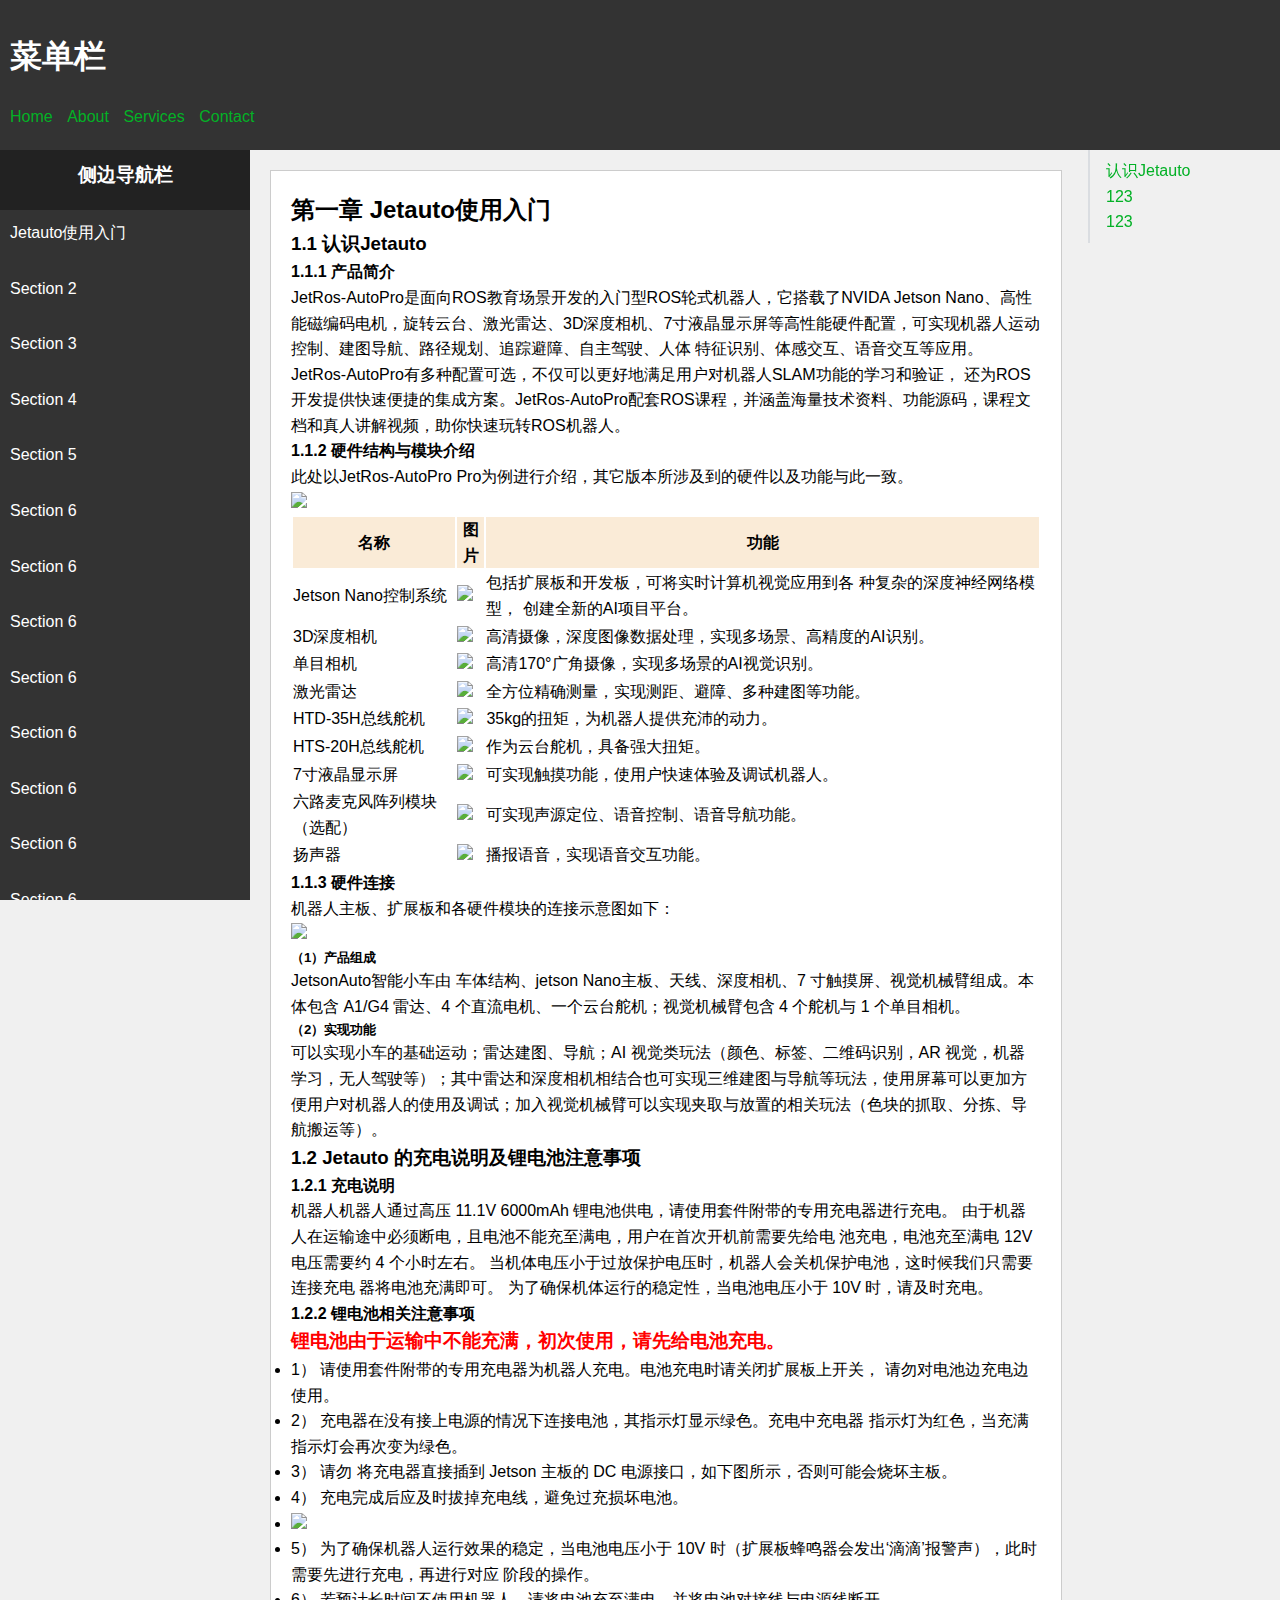
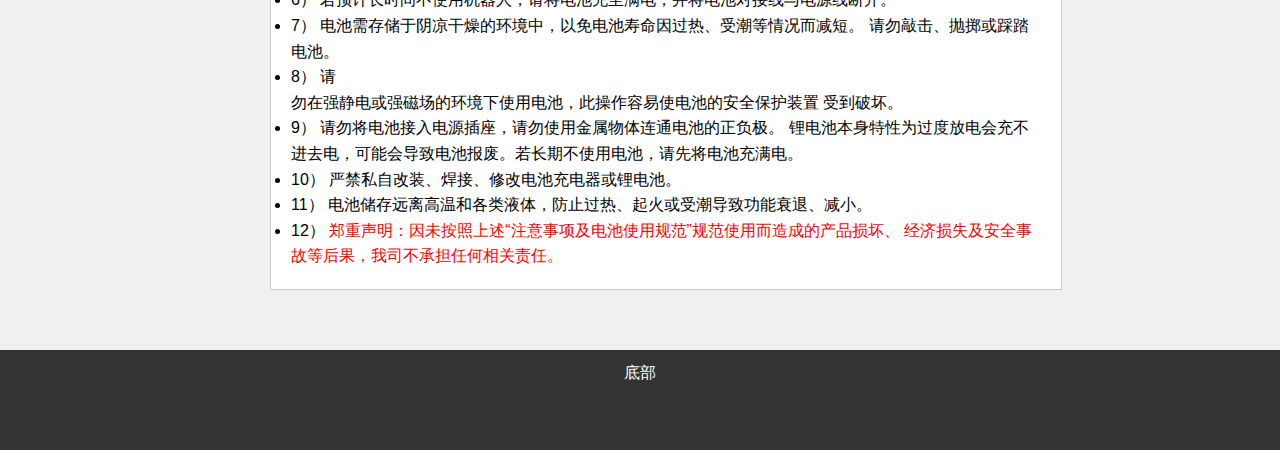
==== index.html @ ef2bed4f "Add files via upload" ====
<!DOCTYPE html>
<html lang="en">

<head>
    <meta charset="UTF-8">
    <meta http-equiv="X-UA-Compatible" content="IE=edge">
    <meta name="viewport" content="width=device-width, initial-scale=1.0">
    <title>Document</title>
    <link rel="stylesheet" href="css/normalize.css">
    <link rel="stylesheet" href="css/style.css">

    <!-- css -->
    <style>

    </style>
</head>

<body>

    <div class="container">
        <!-- 头部 logo、标题标语、导航菜单等 网站导航-->
        <header class="header-scr">
            <nav class="navbar navbar--fixed-top">
                <div class="navbar__items">
                    <h1>菜单栏</h1>
                </div>
                <div class="navbar__items navbar__items--menu">
                    <ul>
                        <li><a href="#">Home</a></li>
                        <li><a href="#">About</a></li>
                        <li><a href="#">Services</a></li>
                        <li><a href="#">Contact</a></li>
                    </ul>
                </div>

            </nav>
        </header>

        <!-- 中部 -->
        <div class="main-wrapper">
            <!-- 网页导航 -->
            <aside>
                <div class="sidebarViewport">
                    <div class="sidebar_njMd">
                        <nav>
                            <div class="sidebar-header">
                                <h3>侧边导航栏</h3>
                            </div>
                            <ul class="sidebar-menu">
                                <li><a href="#Jetauto使用入门">Jetauto使用入门</a></li>
                                <li><a href="section2">Section 2</a></li>
                                <li><a href="#section3">Section 3</a></li>
                                <li><a href="#section4">Section 4</a></li>
                                <li><a href="#section5">Section 5</a></li>
                                <li><a href="#section6">Section 6</a></li>
                                <li><a href="#section6">Section 6</a></li>
                                <li><a href="#section6">Section 6</a></li>
                                <li><a href="#section6">Section 6</a></li>
                                <li><a href="#section6">Section 6</a></li>
                                <li><a href="#section6">Section 6</a></li>
                                <li><a href="#section6">Section 6</a></li>
                                <li><a href="#section6">Section 6</a></li>
                                <li><a href="#section6">Section 6</a></li>
                                <li><a href="#section6">Section 6</a></li>
                            </ul>
                        </nav>
                    </div>

                </div>

            </aside>

            <!-- 主要内容 -->
            <main class="content">
                <div class="main-page-content">

                    <section>
                        <div class="cen-content" 一>
                            <h2 id="Jetauto使用入门">第一章 Jetauto使用入门</h2>
                            <h3 id="认识Jetauto">1.1 认识Jetauto</h3>
                            <span>
                                <h4 id="1.1.1">1.1.1 产品简介</h4>
                                <p>
                                    JetRos-AutoPro是面向ROS教育场景开发的入门型ROS轮式机器人，它搭载了NVIDA Jetson
                                    Nano、高性能磁编码电机，旋转云台、激光雷达、3D深度相机、7寸液晶显示屏等高性能硬件配置，可实现机器人运动控制、建图导航、路径规划、追踪避障、自主驾驶、人体
                                    特征识别、体感交互、语音交互等应用。
                                </p>
                                <p>
                                    JetRos-AutoPro有多种配置可选，不仅可以更好地满足用户对机器人SLAM功能的学习和验证，
                                    还为ROS开发提供快速便捷的集成方案。JetRos-AutoPro配套ROS课程，并涵盖海量技术资料、功能源码，课程文档和真人讲解视频，助你快速玩转ROS机器人。
                                </p>
                            </span>
                            <span>
                                <h4 id="1.1.2">1.1.2 硬件结构与模块介绍</h4>
                                <p>
                                    此处以JetRos-AutoPro Pro为例进行介绍，其它版本所涉及到的硬件以及功能与此一致。
                                </p>
                                <p><img src="img/one/1.jpg"></p>
                                <!-- 斑马表单 -->
                                <table>
                                    <tr style="background-color: antiquewhite;">
                                        <th>名称</th>
                                        <th>图片</th>
                                        <th>功能</th>
                                    </tr>
                                    <tr>
                                        <td>Jetson Nano控制系统</td>
                                        <td><img src="img/one/Jetson Nano控制系统.png"></td>
                                        <td>包括扩展板和开发板，可将实时计算机视觉应用到各 种复杂的深度神经网络模型， 创建全新的AI项目平台。</td>
                                    </tr>
                                    <tr>
                                        <td>3D深度相机</td>
                                        <td><img src="img/one/3D深度相机.png"></td>
                                        <td>高清摄像，深度图像数据处理，实现多场景、高精度的AI识别。</td>
                                    </tr>
                                    <tr>
                                        <td>单目相机</td>
                                        <td><img src="img/one/单目相机.jpg"></td>
                                        <td>高清170°广角摄像，实现多场景的AI视觉识别。</td>
                                    </tr>
                                    <tr>
                                        <td>激光雷达</td>
                                        <td><img src="img/one/激光雷达.jpg"></td>
                                        <td>全方位精确测量，实现测距、避障、多种建图等功能。</td>
                                    </tr>
                                    <tr>
                                        <td>HTD-35H总线舵机</td>
                                        <td><img src="img/one/HTD-35H总线舵机.png"></td>
                                        <td>35kg的扭矩，为机器人提供充沛的动力。</td>
                                    </tr>
                                    <tr>
                                        <td>HTS-20H总线舵机</td>
                                        <td><img src="img/one/HTS-20H总线舵机.png"></td>
                                        <td>作为云台舵机，具备强大扭矩。</td>
                                    </tr>
                                    <tr>
                                        <td>7寸液晶显示屏</td>
                                        <td><img src="img/one/7寸液晶显示屏.jpg"></td>
                                        <td>可实现触摸功能，使用户快速体验及调试机器人。</td>
                                    </tr>
                                    <tr>
                                        <td>六路麦克风阵列模块（选配）</td>
                                        <td><img src="img/one/六路麦克风阵列模块（选配）.png"></td>
                                        <td>可实现声源定位、语音控制、语音导航功能。</td>
                                    </tr>
                                    <tr>
                                        <td>扬声器</td>
                                        <td><img src="img/one/扬声器.png"></td>
                                        <td>播报语音，实现语音交互功能。</td>
                                    </tr>
                                </table>
                            </span>
                            <span>
                                <h4 id="1.1.3">1.1.3 硬件连接</h4>
                                <p>机器人主板、扩展板和各硬件模块的连接示意图如下：</p>
                                <p>
                                    <img src="img/one/2.jpg">
                                </p>
                                <h5 id="1.1.3.1">（1）产品组成</h5>
                                <p>JetsonAuto智能小车由 车体结构、jetson Nano主板、天线、深度相机、7 寸触摸屏、视觉机械臂组成。本体包含 A1/G4 雷达、4
                                    个直流电机、一个云台舵机；视觉机械臂包含 4
                                    个舵机与 1 个单目相机。</p>
                                <h5 id="1.1.3.2">（2）实现功能</h5>
                                <p>可以实现小车的基础运动；雷达建图、导航；AI 视觉类玩法（颜色、标签、二维码识别，AR
                                    视觉，机器学习，无人驾驶等）；其中雷达和深度相机相结合也可实现三维建图与导航等玩法，使用屏幕可以更加方便用户对机器人的使用及调试；加入视觉机械臂可以实现夹取与放置的相关玩法（色块的抓取、分拣、导航搬运等）。
                                </p>
                            </span>
                            <h3 id="1.2">1.2 Jetauto 的充电说明及锂电池注意事项</h3>
                            <span>
                                <h4 id="1.2.1">1.2.1 充电说明</h4>
                                <p>
                                    机器人机器人通过高压 11.1V 6000mAh 锂电池供电，请使用套件附带的专用充电器进行充电。
                                    由于机器人在运输途中必须断电，且电池不能充至满电，用户在首次开机前需要先给电 池充电，电池充至满电 12V 电压需要约 4 个小时左右。
                                    当机体电压小于过放保护电压时，机器人会关机保护电池，这时候我们只需要连接充电 器将电池充满即可。
                                    为了确保机体运行的稳定性，当电池电压小于 10V 时，请及时充电。
                                </p>
                                <h4 id="1.2.2">1.2.2 锂电池相关注意事项</h4>
                                <p style="font-size: 1.2rem; color: red; font-weight: bold;">
                                    锂电池由于运输中不能充满，初次使用，请先给电池充电。
                                </p>
                                <p>
                                <ul>
                                    <li>
                                        <p>
                                            1） 请使用套件附带的专用充电器为机器人充电。电池充电时请关闭扩展板上开关， 请勿对电池边充电边使用。
                                        </p>
                                    </li>

                                    </p>
                                    <li>
                                        <p>
                                            2） 充电器在没有接上电源的情况下连接电池，其指示灯显示绿色。充电中充电器 指示灯为红色，当充满指示灯会再次变为绿色。
                                        </p>
                                    </li>

                                    <li>
                                        <p>
                                            3） 请勿
                                            将充电器直接插到 Jetson 主板的 DC 电源接口，如下图所示，否则可能会烧坏主板。
                                        </p>
                                    </li>
                                    </p>
                                    <li>
                                        <p>
                                            4） 充电完成后应及时拔掉充电线，避免过充损坏电池。
                                        </p>
                                    </li>

                                    <li>
                                        <p>
                                            <img src="img/one/3.jpg">
                                        </p>
                                    </li>
                                    <li>
                                        <p>
                                            5） 为了确保机器人运行效果的稳定，当电池电压小于 10V 时（扩展板蜂鸣器会发出‘滴滴’报警声），此时需要先进行充电，再进行对应
                                            阶段的操作。
                                        </p>
                                    </li>
                                    <li>
                                        <p>
                                            6） 若预计长时间不使用机器人，请将电池充至满电，并将电池对接线与电源线断开。
                                        </p>
                                    </li>
                                    <li>
                                        <p>
                                            7） 电池需存储于阴凉干燥的环境中，以免电池寿命因过热、受潮等情况而减短。 请勿敲击、抛掷或踩踏电池。
                                    </li>
                                    </p>
                                    <li>
                                        <p>
                                            8） 请
                                        </p>勿在强静电或强磁场的环境下使用电池，此操作容易使电池的安全保护装置 受到破坏。
                                    </li>

                                    <li>
                                        <p>
                                            9） 请勿将电池接入电源插座，请勿使用金属物体连通电池的正负极。
                                            锂电池本身特性为过度放电会充不进去电，可能会导致电池报废。若长期不使用电池，请先将电池充满电。
                                        </p>
                                    </li>
                                    <li>
                                        <p>
                                            10） 严禁私自改装、焊接、修改电池充电器或锂电池。
                                        </p>
                                    </li>
                                    <li>
                                        <p>
                                            11） 电池储存远离高温和各类液体，防止过热、起火或受潮导致功能衰退、减小。
                                        </p>
                                    </li>
                                    <li>
                                        <p>
                                            12） <span style="color: red;">郑重声明：因未按照上述“注意事项及电池使用规范”规范使用而造成的产品损坏、
                                                经济损失及安全事故等后果，我司不承担任何相关责任。</span>
                                        </p>
                                    </li>
                                </ul>
                                </p>
                            </span>
                            <span class="blank"></span>

                        </div>

                    </section>
                </div>


                <div class="sidebar-right">
                    <div class="tableOfContents_bqdL thin-scrollbar theme-doc-toc-desktop">
                        <ul>
                            <li><a href="#认识Jetauto">认识Jetauto</a></li>
                            <li><a href="#">123</a></li>
                            <li><a href="#">123</a></li>

                        </ul>
                    </div>
                </div>
            </main>
        </div>


        <!-- 页面底部区域 包含版权信息、联系方式、快速链接等 -->
        <footer>
            底部
        </footer>
    </div>

    <!-- js -->
    <script src="js/scroll.js"></script>
</body>

</html>
---- css/style.css ----
/* 通过使用这些自定义属性，
可以确保网站或应用程序中的颜色一致性，
并且在需要时可以方便地进行调整和修改，
提高了代码的可维护性和灵活性 */
:root {
    /* 1、颜色相关属性 */
    /*通常是网站或应用程序的主要颜色，用于强调重要元素或品牌标识 */
    --color-primary: #3578e5;
    /* 次要颜色，通常用于背景、边框或其他次要元素，与主要颜色形成对比*/
    --color-secondary: #ebedf0;
    /* 表示成功状态的颜色，用于显示操作成功或积极的反馈信息 */
    --color-success: #00a400;
    /* 信息性的颜色，用于显示一般信息或提示 */
    --color-info: #54c7ec;
    /* 警告状态的颜色，用于显示警告或需要注意的信息 */
    --color-warning: #ffba00;
    /* 危险状态的颜色，用于显示错误、危险或失败的状态 */
    --color-danger: #fa383e;

    /* 自定义属性提供了一种灵活和可维护的方式
    来管理网页或应用程序的排版风格和文本样式，
    使得可以在整个项目中轻松地应用和调整字体
    、颜色和文本属性 */
    /* 2、字体相关属性 */
    /* 主要字体：网页正文和标题的默认字体 */
    --main-font-family: Arial, sans-serif;
    /* 字体大小：设置网页上不同元素的字体大小 */
    --base-font-size: 16px;

    /* 用于管理网页或应用程序中的排版（Typography） */
    /* 基本文本颜色的变量，
    通常用于定义文档主体中的文本颜色 */
    --font-color-base: var(--color-content);
    /* 反色文本颜色的变量，
    用于在反色背景或特定场景下的文本颜色 */
    --font-color-base-inverse: var(--color-content-inverse);
    /* 次要文本颜色的变量，
    用于辅助信息或次要内容的文本颜色 */
    --font-color-secondary: var(--color-content-secondary);
    /* 设置为一个字体族的列表 
    基本文本字体的变量，
    浏览器将根据可用字体依次选择最合适的字体进行渲染*/
    --font-family-base: system-ui, -apple-system, Segoe UI, Roboto, Ubuntu, Cantarell, Noto Sans, sans-serif, BlinkMacSystemFont,
        'Segoe UI', Helvetica, Arial, sans-serif, 'Apple Color Emoji',
        'Segoe UI Emoji', 'Segoe UI Symbol';
    /* 设置为一个等宽字体族的列表
    等宽文本字体的变量，
    通常用于显示代码或其他需要保持对齐的文本 */
    --font-family-monospace: SFMono-Regular, Menlo, Monaco, Consolas,
        'Liberation Mono', 'Courier New', monospace;
    /* 设置为 100%。
    这是基本字体大小的变量，
    表示正常文本的标准大小 */
    --font-size-base: 100%;
    /* 定义了不同字重的变量，
    用于定义文本的粗细程度 */
    --font-weight-light: 300;
    --font-weight-normal: 400;
    --font-weight-semibold: 500;
    --font-weight-bold: 700;
    /* 这是基本字重的变量，
    通常作为文本的默认字重使用 */
    --font-weight-base: var(--font-weight-normal);
    /* 设置为 1.65。
    这是基本行高的变量，
    用于定义文本行之间的间距，
    影响文本的行高度 */
    --line-height-base: 1.65;



    /* 3、间距和尺寸属性 
    边距和填充：用于控制元素之间的间距和内部填充
    宽度和高度：用于定义各种元素的宽度和高度
    */
    /* 一个基本的间距单位，用于在整个网页或应用程序中保持一致的间距大小 */
    --spacing-unit: 8px;
    /* 表示小尺寸的填充，直接使用了 --spacing-unit 的值 */
    --padding-small: var(--spacing-unit);
    /* 表示中等尺寸的填充，是 --spacing-unit 值的两倍大小 */
    --padding-medium: calc(2 * var(--spacing-unit));
    /* 表示大尺寸的填充，是 --spacing-unit 值的三倍大小 */
    --padding-large: calc(3 * var(--spacing-unit));
    /* 这是一个元素的宽度，通常用于确保该元素铺满其父容器的宽度 */
    --element-width: 100%;
    /* 这是侧边栏的宽度，用于定义侧边栏的固定宽度值 */
    --sidebar-width: 250px;

    /* 4、背景和边框属性 
    背景色和背景图像：设置网页或特定区域的背景
    边框样式和颜色：用于装饰和区分不同的页面元素
    */
    --background-color: #f0f0f0;
    --content-background-color: #ffffff;
    --border-color: #ccc;
    --border-width: 1px;
    --border-radius: 4px;

    /* 5、响应式设计属性 
    媒体查询断点：定义响应式设计的断点，
    根据不同的屏幕尺寸调整网页布局和元素样式
    */
    /* 用于响应式设计的媒体查询断点，
    表示当屏幕宽度达到或超过 768 像素时，
    特定的 CSS 样式将被应用或改变 */
    --tablet-breakpoint: 768px;
    /* 用于响应式设计的媒体查询断点，
    表示当屏幕宽度达到或超过 1024 像素时，
    特定的 CSS 样式将被应用或改变 */
    --desktop-breakpoint: 1024px;
    /* eg；
@media (min-width: var(--tablet-breakpoint)) {
    .sidebar {
        display: block;
    }
}

@media (min-width: var(--desktop-breakpoint)) {
    .sidebar {
        width: 250px;
    }
} */


    /* 6、动画和过渡属性 
    过渡持续时间和延迟：
    定义元素过渡效果的持续时间和开始前的延迟时间
    动画效果：设置网页中动态元素的动画效果和速度
    */
    /* 用于 CSS 过渡效果的持续时间，
    表示元素从一个状态到另一个状态的动画时间 */
    --transition-duration: 0.3s;
    /* 用于 CSS 过渡效果的延迟时间，
    表示动画开始前的等待时间 */
    --transition-delay: 0s;
    /* 用于 CSS 动画效果的速度，
    表示动画完成一次循环所需的时间 */
    --animation-speed: 1s;
}

:root {
    --overflow-y: auto;
}

/* 重置一些默认样式以实现更清晰的布局 */
* {
    box-sizing: border-box;
    margin: 0;
    padding: 0;
}


body,
html {
    font-family: var(--main-font-family);
    line-height: 1.6;
    margin: 0;
    padding: 0;
    background-color: #f0f0f0;
}

a {
    color: #03b126;
    text-decoration: none;
}

.container {
    display: flex;
    flex-direction: column;
    min-height: 100vh;
}

.header-scr {
    position: fixed;
    top: 0;
    width: 100%;
    height: 150px;
    background-color: #333;
    color: #fff;
    padding: 10px;
    z-index: 1000;
}

header nav ul {
    list-style-type: none;
    margin: 0;
    padding: 0;

}

header nav ul li {
    display: inline-block;
    margin-right: 10px;
}

header nav ul li a:hover {
    text-decoration: underline;
}

.main-wrapper {

    margin-top: 150px;
}

aside nav {
    position: fixed;
    left: 0;
    top: 140px;
    bottom: 0;
    width: 250px;
    background-color: #333;
    color: #fff;
    overflow-y: auto;
}

.sidebar-header {
    padding: 20px;
    text-align: center;
    background-color: #222;
}

.sidebar-menu {
    list-style-type: none;
    padding: 0;
}

.sidebar-menu li {
    margin-bottom: 10px;
}

.sidebar-menu li a {
    display: block;
    padding: 10px;
    color: #fff;
    text-decoration: none;
    transition: background-color 0.3s ease;
}

.sidebar-menu li a:hover {
    background-color: #555;
}

/* 根据侧边栏宽度调整*/
.content {
    /* position: fixed; */
    margin-left: 250px;
    padding: 20px;
}

section {
    margin-bottom: 40px;
    padding: 20px;
    background-color: #fff;
    border: 1px solid #ccc;
}

.main-page-content {
    flex: 1;
    overflow-y: auto;

}

.main-page-content,
.sidebar-right {
    flex-direction: column;
    width: 80%;
}



.sidebar-right {
    position: fixed;
    right: 0;
    top: 150px;
    width: 15%;
    border-left: 2px solid #dadde1;
    color: #525860;
    display: block;
    padding: .5rem 1rem;
    text-decoration: none;
}

.sidebar-right ul li {
    list-style-type: none;
}



footer {
    width: 100%;
    height: 100px;
    background-color: #333;
    color: #fff;
    padding: 10px;
    z-index: 1000;
    text-align: center;
}
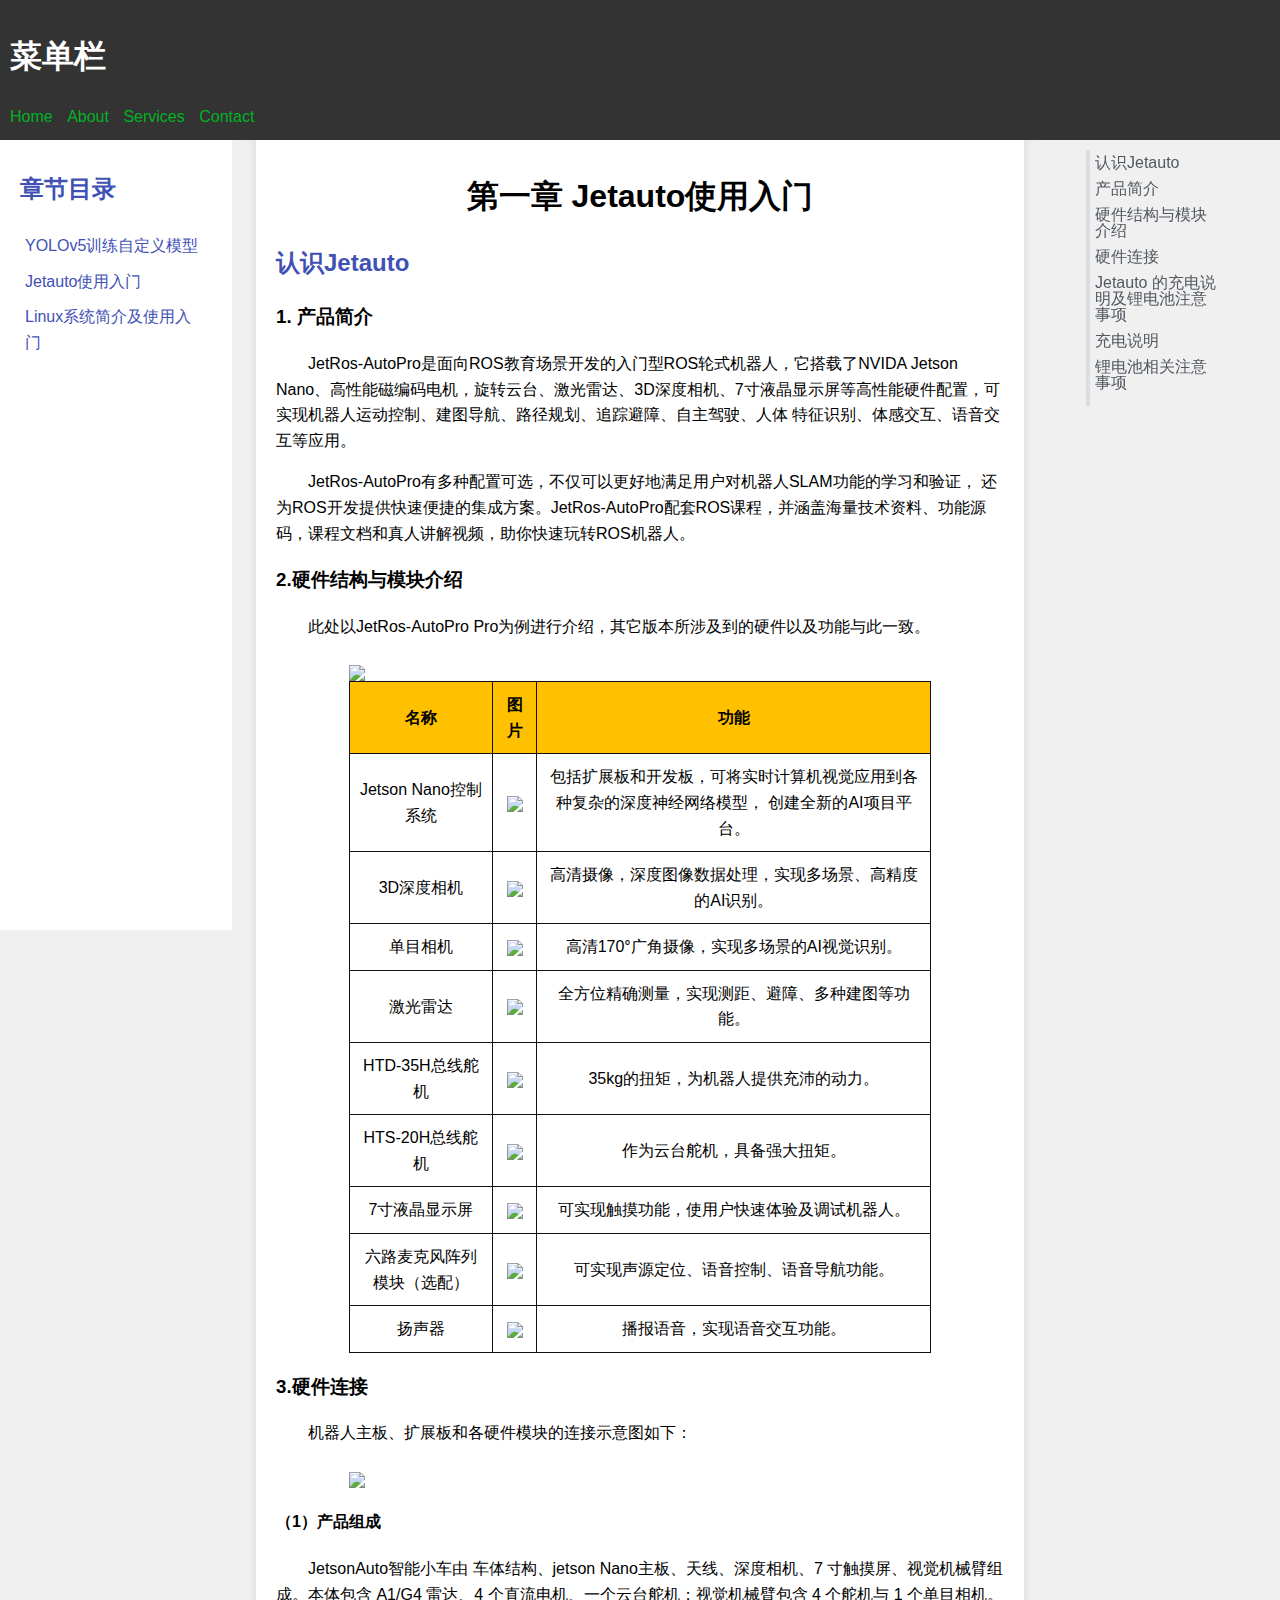
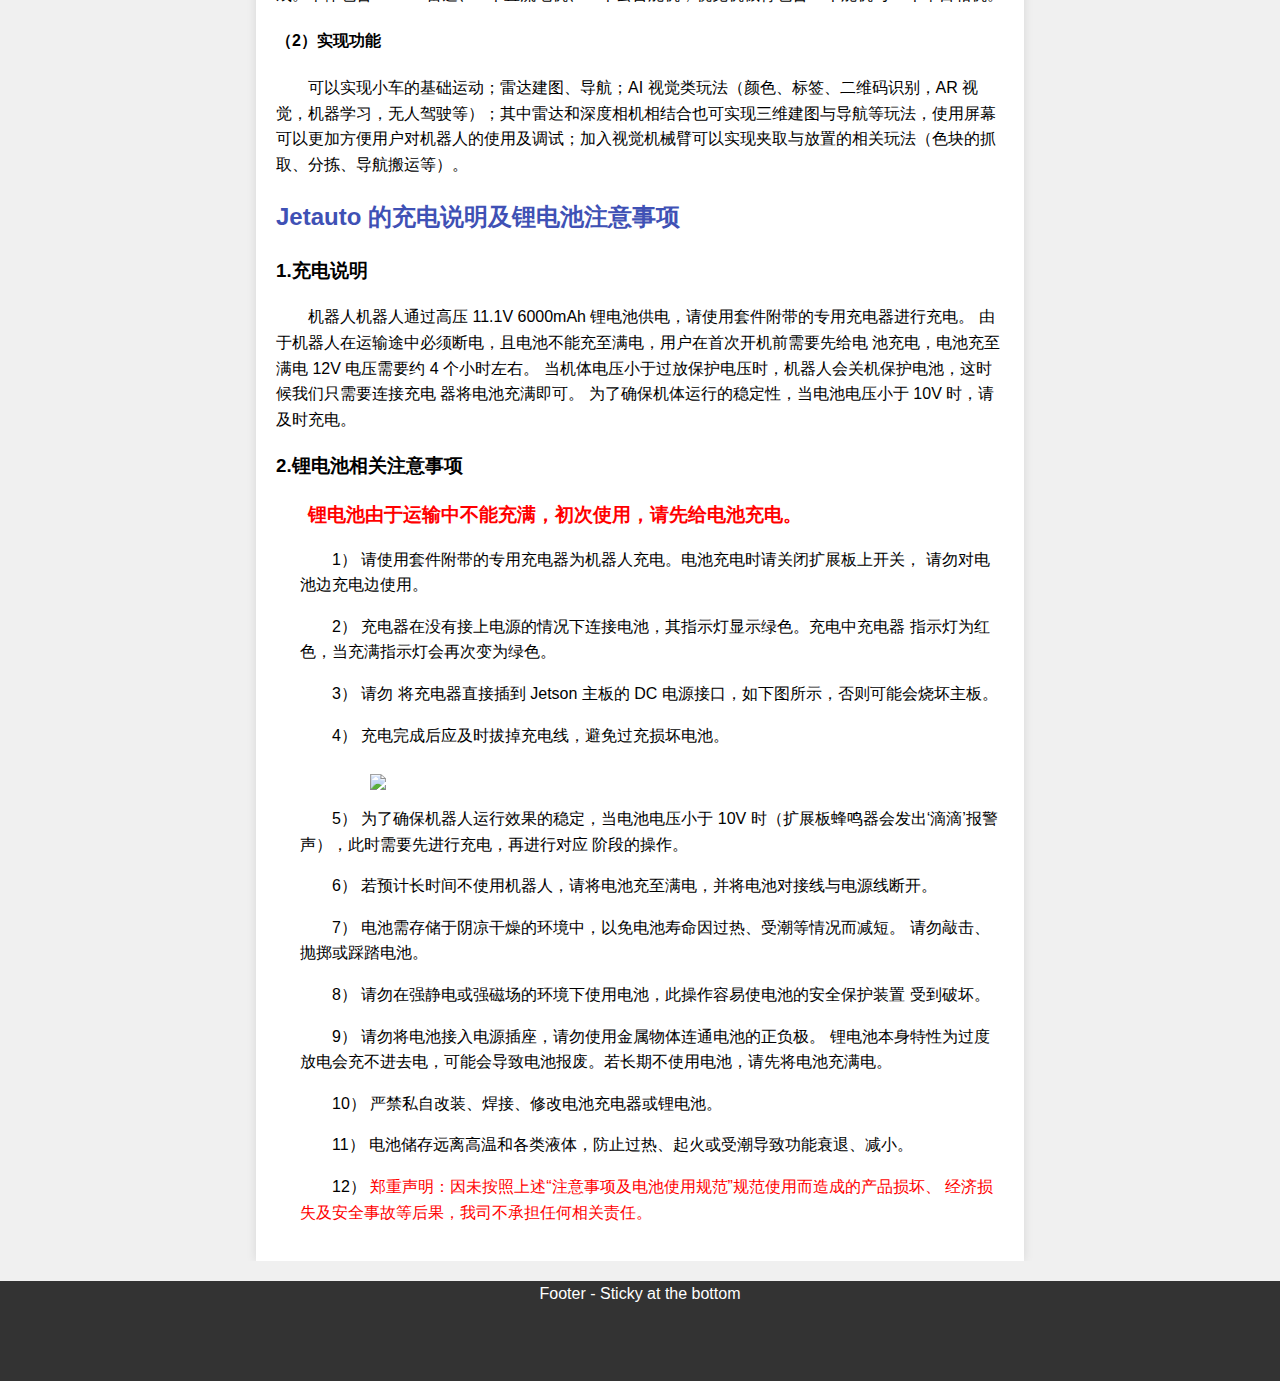
==== commit de3e2c51: "Update index.html" ====
--- a/index.html
+++ b/index.html
@@ -5,26 +5,360 @@
     <meta charset="UTF-8">
     <meta http-equiv="X-UA-Compatible" content="IE=edge">
     <meta name="viewport" content="width=device-width, initial-scale=1.0">
-    <title>Document</title>
-    <link rel="stylesheet" href="css/normalize.css">
-    <link rel="stylesheet" href="css/style.css">
-
-    <!-- css -->
+    <title>Jetauto</title>
     <style>
-
+        html,
+        body,
+        ul {
+            margin: 0;
+            padding: 0;
+        }
+
+        html,
+        body {
+            box-sizing: border-box;
+            font-family: Arial, sans-serif;
+            background-color: #f0f0f0;
+            line-height: 1.6;
+        }
+
+        a {
+            color: #03b126;
+            text-decoration: none;
+            list-style: none;
+        }
+
+        ul li {
+            list-style: none;
+        }
+
+        .container {
+            display: flex;
+            flex-direction: column;
+            min-height: 100vh;
+        }
+
+        .header {
+            background-color: #333;
+            color: #fff;
+            padding: 10px;
+            height: 120px;
+            position: fixed;
+            width: 100%;
+            top: 0;
+            z-index: 1000;
+        }
+
+        .header nav ul {
+            list-style-type: none;
+            margin: 0;
+            padding: 0;
+
+        }
+
+        .header nav ul li {
+            display: inline-block;
+            margin-right: 10px;
+        }
+
+        .header nav ul li a:hover {
+            text-decoration: underline;
+        }
+
+        .content {
+            display: flex;
+            flex: 1;
+            margin-top: 130px;
+            overflow: hidden;
+        }
+
+        .main {
+            box-shadow: 0 0 10px rgba(0, 0, 0, 0.1);
+            flex: 1;
+            /* padding: 20px; */
+            overflow-y: auto;
+            margin-left: 20%;
+            margin-right: 20%;
+        }
+
+        .sidebar-left,
+        .sidebar-right {
+            width: 15%;
+            position: fixed;
+            /* top: 130px; */
+            height: calc(100vh - 140px);
+            overflow-y: auto;
+            scrollbar-width: thin;
+        }
+
+        .sidebar-left {
+            left: 0;
+            padding: 20px;
+            background-color: #fff;
+        }
+
+        .sidebar-right {
+            right: 0;
+            border-left: 2px solid #dadde1;
+            /* height: auto; */
+            color: #525860;
+            display: block;
+            text-decoration: none;
+            line-height: 1;
+            margin-top: 20px;
+            height: auto;
+        }
+
+        .sidebar-right ul {
+            overflow-y: auto;
+        }
+
+        .sidebar-right ul li {
+            width: 70%;
+        }
+
+
+        .sidebar-left a,
+        .sidebar-right a {
+            display: block;
+            color: #3F51B5;
+            text-decoration: none;
+            transition: background-color 0.3s;
+            padding: 5px;
+        }
+
+        .sidebar-left a:hover,
+        .sidebar-right a:hover {
+            background-color: #ddd;
+        }
+
+        .document-toc-link.document-toc-link:not(.button) {
+            border-left: 2px solid #dadde1;
+            color: #525860;
+            text-decoration: none;
+        }
+
+        .document-toc-link.document-toc-link:not(.button)[aria-current]:not([aria-current=""]):not([aria-current=false]) {
+            background-color: #0085f230;
+            border-left: 2px solid #0069c2;
+            color: #0069c2;
+            font-weight: 600;
+        }
+
+
+
+        .footer {
+            position: sticky;
+            background-color: #333;
+            width: 100%;
+            height: 100px;
+            color: #fff;
+            text-align: center;
+            margin-top: 20px;
+        }
+
+        .section {
+            padding: 20px;
+            background-color: #fff;
+            /* border: 1px solid #ccc; */
+        }
+
+        .content h1,
+        .content h2,
+        .content h3,
+        .content h4,
+        .content h5,
+        .content h6,
+        .content p {
+            margin: 0;
+            padding: 0;
+        }
+
+        .content h1 {
+            font-size: 2em;
+            margin-top: 0.67em;
+            margin-bottom: 0.67em;
+        }
+
+        .content h2 {
+            font-size: 1.5em;
+            margin-top: 0.83em;
+            margin-bottom: 0.83em;
+            color: #3F51B5;
+
+        }
+
+        .content h3 {
+            font-size: 1.17em;
+            margin-top: 1em;
+            margin-bottom: 1em;
+        }
+
+        .content h4 {
+            font-size: 1em;
+            margin-top: 1.33em;
+            margin-bottom: 1.33em;
+        }
+
+        .content h5 {
+            font-size: .83em;
+            margin-top: 1.67em;
+            margin-bottom: 1.67em;
+        }
+
+        .content h6 {
+            font-size: .67em;
+            margin-top: 2.33em;
+            margin-bottom: 2.33em;
+        }
+
+        .cen-content h1 {
+            text-align: center;
+        }
+
+        .content p {
+            margin-top: 1rem;
+        }
+
+        /* 图片大小 */
+        .cen-content img {
+            max-width: 80%;
+            vertical-align: middle;
+            image-orientation: from-image;
+        }
+
+
+
+        p>.md-image:only-child:not(.md-img-error) img,
+        p>img:only-child {
+            display: block;
+            margin: 0 auto;
+            padding-top: 10px;
+        }
+
+
+        .cen-content table img {
+            width: 300px;
+            height: auto;
+        }
+
+        table {
+            margin: 0 auto;
+            border-collapse: collapse;
+            width: 80%;
+            max-width: 100%;
+        }
+
+        #headcolumn tr th {
+            width: 130px;
+        }
+
+        #headcolumn tr td {
+            text-align: left;
+        }
+
+        table tr th {
+            background-color: #ffc000;
+        }
+
+        table tr td,
+        th {
+
+            border: #111 1px solid;
+            font-size: 1rem;
+            text-align: center;
+            padding: 10px;
+            margin: auto 0;
+        }
+
+        .cen-content ul li {
+            list-style-type: none;
+            font-size: 1rem;
+            text-indent: 1rem;
+            margin-top: 10px;
+            padding-left: 1.5rem;
+        }
+
+        #codeblocks {
+            color: #f30010;
+            width: 800px;
+            border: 2px black solid;
+            text-indent: 2;
+        }
+
+        #codeblocks img {
+            margin-left: 10px;
+            padding: 0;
+        }
+
+        .content p {
+            /* width: 800px; */
+            /* margin-left: 1.2em; */
+            text-indent: 2rem;
+            /* line-height: 1.6; */
+            font-size: 1rem;
+        }
+
+        #codeBox {
+            width: 80%;
+            border: 2px black solid;
+            text-indent: 0px;
+            margin: 0 auto;
+        }
+
+
+        hr {
+            width: 800px;
+            margin: 10px auto;
+        }
+
+
+        /* 响应式 */
+        @media (min-width: 1200px) {
+            .sidebar-right {
+                display: block;
+                padding-bottom: 0;
+                overflow-y: auto;
+            }
+        }
+
+        @media (max-width: 769px) {
+
+            .content h2 {
+                font-size: 1.5rem;
+            }
+
+            table tr th,
+            table tr td {
+                font-size: 0.7rem;
+                padding: 5px;
+            }
+
+            .main {
+                width: 100%;
+                margin-left: 0;
+                margin-right: 0;
+            }
+
+            .sidebar-left {
+                display: none;
+            }
+
+            .sidebar-right {
+                display: none;
+            }
+        }
     </style>
 </head>
 
 <body>
-
     <div class="container">
-        <!-- 头部 logo、标题标语、导航菜单等 网站导航-->
-        <header class="header-scr">
-            <nav class="navbar navbar--fixed-top">
-                <div class="navbar__items">
+        <div class="header">
+            <nav>
+                <div>
                     <h1>菜单栏</h1>
                 </div>
-                <div class="navbar__items navbar__items--menu">
+                <div>
                     <ul>
                         <li><a href="#">Home</a></li>
                         <li><a href="#">About</a></li>
@@ -34,260 +368,2677 @@
                 </div>
 
             </nav>
-        </header>
-
-        <!-- 中部 -->
-        <div class="main-wrapper">
-            <!-- 网页导航 -->
-            <aside>
-                <div class="sidebarViewport">
-                    <div class="sidebar_njMd">
-                        <nav>
-                            <div class="sidebar-header">
-                                <h3>侧边导航栏</h3>
-                            </div>
-                            <ul class="sidebar-menu">
-                                <li><a href="#Jetauto使用入门">Jetauto使用入门</a></li>
-                                <li><a href="section2">Section 2</a></li>
-                                <li><a href="#section3">Section 3</a></li>
-                                <li><a href="#section4">Section 4</a></li>
-                                <li><a href="#section5">Section 5</a></li>
-                                <li><a href="#section6">Section 6</a></li>
-                                <li><a href="#section6">Section 6</a></li>
-                                <li><a href="#section6">Section 6</a></li>
-                                <li><a href="#section6">Section 6</a></li>
-                                <li><a href="#section6">Section 6</a></li>
-                                <li><a href="#section6">Section 6</a></li>
-                                <li><a href="#section6">Section 6</a></li>
-                                <li><a href="#section6">Section 6</a></li>
-                                <li><a href="#section6">Section 6</a></li>
-                                <li><a href="#section6">Section 6</a></li>
-                            </ul>
-                        </nav>
-                    </div>
-
-                </div>
-
-            </aside>
-
-            <!-- 主要内容 -->
-            <main class="content">
-                <div class="main-page-content">
-
-                    <section>
-                        <div class="cen-content" 一>
-                            <h2 id="Jetauto使用入门">第一章 Jetauto使用入门</h2>
-                            <h3 id="认识Jetauto">1.1 认识Jetauto</h3>
-                            <span>
-                                <h4 id="1.1.1">1.1.1 产品简介</h4>
-                                <p>
-                                    JetRos-AutoPro是面向ROS教育场景开发的入门型ROS轮式机器人，它搭载了NVIDA Jetson
-                                    Nano、高性能磁编码电机，旋转云台、激光雷达、3D深度相机、7寸液晶显示屏等高性能硬件配置，可实现机器人运动控制、建图导航、路径规划、追踪避障、自主驾驶、人体
-                                    特征识别、体感交互、语音交互等应用。
-                                </p>
-                                <p>
-                                    JetRos-AutoPro有多种配置可选，不仅可以更好地满足用户对机器人SLAM功能的学习和验证，
-                                    还为ROS开发提供快速便捷的集成方案。JetRos-AutoPro配套ROS课程，并涵盖海量技术资料、功能源码，课程文档和真人讲解视频，助你快速玩转ROS机器人。
-                                </p>
-                            </span>
-                            <span>
-                                <h4 id="1.1.2">1.1.2 硬件结构与模块介绍</h4>
-                                <p>
-                                    此处以JetRos-AutoPro Pro为例进行介绍，其它版本所涉及到的硬件以及功能与此一致。
-                                </p>
-                                <p><img src="img/one/1.jpg"></p>
-                                <!-- 斑马表单 -->
-                                <table>
-                                    <tr style="background-color: antiquewhite;">
-                                        <th>名称</th>
-                                        <th>图片</th>
-                                        <th>功能</th>
-                                    </tr>
-                                    <tr>
-                                        <td>Jetson Nano控制系统</td>
-                                        <td><img src="img/one/Jetson Nano控制系统.png"></td>
-                                        <td>包括扩展板和开发板，可将实时计算机视觉应用到各 种复杂的深度神经网络模型， 创建全新的AI项目平台。</td>
-                                    </tr>
-                                    <tr>
-                                        <td>3D深度相机</td>
-                                        <td><img src="img/one/3D深度相机.png"></td>
-                                        <td>高清摄像，深度图像数据处理，实现多场景、高精度的AI识别。</td>
-                                    </tr>
-                                    <tr>
-                                        <td>单目相机</td>
-                                        <td><img src="img/one/单目相机.jpg"></td>
-                                        <td>高清170°广角摄像，实现多场景的AI视觉识别。</td>
-                                    </tr>
-                                    <tr>
-                                        <td>激光雷达</td>
-                                        <td><img src="img/one/激光雷达.jpg"></td>
-                                        <td>全方位精确测量，实现测距、避障、多种建图等功能。</td>
-                                    </tr>
-                                    <tr>
-                                        <td>HTD-35H总线舵机</td>
-                                        <td><img src="img/one/HTD-35H总线舵机.png"></td>
-                                        <td>35kg的扭矩，为机器人提供充沛的动力。</td>
-                                    </tr>
-                                    <tr>
-                                        <td>HTS-20H总线舵机</td>
-                                        <td><img src="img/one/HTS-20H总线舵机.png"></td>
-                                        <td>作为云台舵机，具备强大扭矩。</td>
-                                    </tr>
-                                    <tr>
-                                        <td>7寸液晶显示屏</td>
-                                        <td><img src="img/one/7寸液晶显示屏.jpg"></td>
-                                        <td>可实现触摸功能，使用户快速体验及调试机器人。</td>
-                                    </tr>
-                                    <tr>
-                                        <td>六路麦克风阵列模块（选配）</td>
-                                        <td><img src="img/one/六路麦克风阵列模块（选配）.png"></td>
-                                        <td>可实现声源定位、语音控制、语音导航功能。</td>
-                                    </tr>
-                                    <tr>
-                                        <td>扬声器</td>
-                                        <td><img src="img/one/扬声器.png"></td>
-                                        <td>播报语音，实现语音交互功能。</td>
-                                    </tr>
-                                </table>
-                            </span>
-                            <span>
-                                <h4 id="1.1.3">1.1.3 硬件连接</h4>
-                                <p>机器人主板、扩展板和各硬件模块的连接示意图如下：</p>
-                                <p>
-                                    <img src="img/one/2.jpg">
-                                </p>
-                                <h5 id="1.1.3.1">（1）产品组成</h5>
-                                <p>JetsonAuto智能小车由 车体结构、jetson Nano主板、天线、深度相机、7 寸触摸屏、视觉机械臂组成。本体包含 A1/G4 雷达、4
-                                    个直流电机、一个云台舵机；视觉机械臂包含 4
-                                    个舵机与 1 个单目相机。</p>
-                                <h5 id="1.1.3.2">（2）实现功能</h5>
-                                <p>可以实现小车的基础运动；雷达建图、导航；AI 视觉类玩法（颜色、标签、二维码识别，AR
-                                    视觉，机器学习，无人驾驶等）；其中雷达和深度相机相结合也可实现三维建图与导航等玩法，使用屏幕可以更加方便用户对机器人的使用及调试；加入视觉机械臂可以实现夹取与放置的相关玩法（色块的抓取、分拣、导航搬运等）。
-                                </p>
-                            </span>
-                            <h3 id="1.2">1.2 Jetauto 的充电说明及锂电池注意事项</h3>
-                            <span>
-                                <h4 id="1.2.1">1.2.1 充电说明</h4>
-                                <p>
-                                    机器人机器人通过高压 11.1V 6000mAh 锂电池供电，请使用套件附带的专用充电器进行充电。
-                                    由于机器人在运输途中必须断电，且电池不能充至满电，用户在首次开机前需要先给电 池充电，电池充至满电 12V 电压需要约 4 个小时左右。
-                                    当机体电压小于过放保护电压时，机器人会关机保护电池，这时候我们只需要连接充电 器将电池充满即可。
-                                    为了确保机体运行的稳定性，当电池电压小于 10V 时，请及时充电。
-                                </p>
-                                <h4 id="1.2.2">1.2.2 锂电池相关注意事项</h4>
-                                <p style="font-size: 1.2rem; color: red; font-weight: bold;">
-                                    锂电池由于运输中不能充满，初次使用，请先给电池充电。
-                                </p>
-                                <p>
-                                <ul>
-                                    <li>
-                                        <p>
-                                            1） 请使用套件附带的专用充电器为机器人充电。电池充电时请关闭扩展板上开关， 请勿对电池边充电边使用。
-                                        </p>
-                                    </li>
-
-                                    </p>
-                                    <li>
-                                        <p>
-                                            2） 充电器在没有接上电源的情况下连接电池，其指示灯显示绿色。充电中充电器 指示灯为红色，当充满指示灯会再次变为绿色。
-                                        </p>
-                                    </li>
-
-                                    <li>
-                                        <p>
-                                            3） 请勿
-                                            将充电器直接插到 Jetson 主板的 DC 电源接口，如下图所示，否则可能会烧坏主板。
-                                        </p>
-                                    </li>
-                                    </p>
-                                    <li>
-                                        <p>
-                                            4） 充电完成后应及时拔掉充电线，避免过充损坏电池。
-                                        </p>
-                                    </li>
-
-                                    <li>
-                                        <p>
-                                            <img src="img/one/3.jpg">
-                                        </p>
-                                    </li>
-                                    <li>
-                                        <p>
-                                            5） 为了确保机器人运行效果的稳定，当电池电压小于 10V 时（扩展板蜂鸣器会发出‘滴滴’报警声），此时需要先进行充电，再进行对应
-                                            阶段的操作。
-                                        </p>
-                                    </li>
-                                    <li>
-                                        <p>
-                                            6） 若预计长时间不使用机器人，请将电池充至满电，并将电池对接线与电源线断开。
-                                        </p>
-                                    </li>
-                                    <li>
-                                        <p>
-                                            7） 电池需存储于阴凉干燥的环境中，以免电池寿命因过热、受潮等情况而减短。 请勿敲击、抛掷或踩踏电池。
-                                    </li>
-                                    </p>
-                                    <li>
-                                        <p>
-                                            8） 请
-                                        </p>勿在强静电或强磁场的环境下使用电池，此操作容易使电池的安全保护装置 受到破坏。
-                                    </li>
-
-                                    <li>
-                                        <p>
-                                            9） 请勿将电池接入电源插座，请勿使用金属物体连通电池的正负极。
-                                            锂电池本身特性为过度放电会充不进去电，可能会导致电池报废。若长期不使用电池，请先将电池充满电。
-                                        </p>
-                                    </li>
-                                    <li>
-                                        <p>
-                                            10） 严禁私自改装、焊接、修改电池充电器或锂电池。
-                                        </p>
-                                    </li>
-                                    <li>
-                                        <p>
-                                            11） 电池储存远离高温和各类液体，防止过热、起火或受潮导致功能衰退、减小。
-                                        </p>
-                                    </li>
-                                    <li>
-                                        <p>
-                                            12） <span style="color: red;">郑重声明：因未按照上述“注意事项及电池使用规范”规范使用而造成的产品损坏、
-                                                经济损失及安全事故等后果，我司不承担任何相关责任。</span>
-                                        </p>
-                                    </li>
-                                </ul>
-                                </p>
-                            </span>
-                            <span class="blank"></span>
-
-                        </div>
-
-                    </section>
-                </div>
-
-
-                <div class="sidebar-right">
-                    <div class="tableOfContents_bqdL thin-scrollbar theme-doc-toc-desktop">
-                        <ul>
-                            <li><a href="#认识Jetauto">认识Jetauto</a></li>
-                            <li><a href="#">123</a></li>
-                            <li><a href="#">123</a></li>
-
-                        </ul>
+
+        </div>
+        <div class="content">
+            <div class="sidebar-left">
+                <h2>章节目录</h2>
+                <ul id="sidebarList">
+                    <li><a href="/install/YOLOv5训练自定义模型.html">YOLOv5训练自定义模型</a></li>
+                    <!-- JavaScript 会动态填充章节列表 -->
+                </ul>
+            </div>
+
+            <div class="main">
+                <div class="section">
+                    <div id="sectionContainer">
+                        <!-- JavaScript 会动态填充章节内容 -->
                     </div>
                 </div>
-            </main>
+            </div>
+
+            <div class="sidebar-right">
+                <ul>
+                    <li><a class="document-toc-link" href="#认识Jetauto">认识Jetauto</a></li>
+                    <li><a class="document-toc-link" href="#产品简介">产品简介</a></li>
+                    <li><a class="document-toc-link" href="#硬件结构与模块介绍">硬件结构与模块介绍</a></li>
+                    <li><a class="document-toc-link" href="#硬件连接">硬件连接</a></li>
+                    <li><a class="document-toc-link" href="#Jetauto的充电说明及锂电池注意事项">Jetauto 的充电说明及锂电池注意事项</a></li>
+                    <li><a class="document-toc-link" href="#充电说明">充电说明</a></li>
+                    <li><a class="document-toc-link" href="#锂电池相关注意事项">锂电池相关注意事项</a></li>
+                    <li><a class="document-toc-link" href=""></a></li>
+                    <!-- Add more navigation items here -->
+                </ul>
+            </div>
         </div>
-
-
-        <!-- 页面底部区域 包含版权信息、联系方式、快速链接等 -->
-        <footer>
-            底部
-        </footer>
+        <div class="footer">Footer - Sticky at the bottom</div>
     </div>
 
-    <!-- js -->
-    <script src="js/scroll.js"></script>
+    <script>
+        document.querySelectorAll('a[href^="#"]').forEach(anchor => {
+            anchor.addEventListener('click', function (e) {
+                e.preventDefault();
+
+                const target = document.querySelector(this.getAttribute('href'));
+                if (target) {
+                    const headerOffset = document.querySelector('.header').offsetHeight;
+                    const targetOffset = target.offsetTop - headerOffset;
+
+                    window.scrollTo({
+                        top: targetOffset,
+                        behavior: 'smooth'
+                    });
+                }
+            });
+        });
+
+
+        document.addEventListener('DOMContentLoaded', function () {
+            const links = document.querySelectorAll('.document-toc-link');
+
+            links.forEach(link => {
+                link.addEventListener('click', function (e) {
+                    e.preventDefault(); // 阻止默认的点击行为
+
+                    // 移除当前具有 aria-current="true" 的元素的 aria-current 属性
+                    const currentActive = document.querySelector('.document-toc-link[aria-current="true"]');
+                    if (currentActive) {
+                        currentActive.removeAttribute('aria-current');
+                    }
+
+                    // 将点击的元素设置为 aria-current="true"
+                    this.setAttribute('aria-current', 'true');
+                });
+            });
+        });
+
+
+    </script>
+    <script>
+        // 定义章节内容数组
+        const chapters = [
+            {
+                title: 'Jetauto使用入门',
+                content: `
+        <div class="cen-content" 一>
+        <h1 id="Jetauto使用入门">第一章 Jetauto使用入门</h1>
+        <h2 id="认识Jetauto">认识Jetauto</h2>
+        <span>
+            <h3 id="产品简介">1. 产品简介</h3>
+            <p>
+                JetRos-AutoPro是面向ROS教育场景开发的入门型ROS轮式机器人，它搭载了NVIDA Jetson
+                Nano、高性能磁编码电机，旋转云台、激光雷达、3D深度相机、7寸液晶显示屏等高性能硬件配置，可实现机器人运动控制、建图导航、路径规划、追踪避障、自主驾驶、人体
+                特征识别、体感交互、语音交互等应用。
+            </p>
+            <p>
+                JetRos-AutoPro有多种配置可选，不仅可以更好地满足用户对机器人SLAM功能的学习和验证，
+                还为ROS开发提供快速便捷的集成方案。JetRos-AutoPro配套ROS课程，并涵盖海量技术资料、功能源码，课程文档和真人讲解视频，助你快速玩转ROS机器人。
+            </p>
+        </span>
+        <span>
+            <h3 id="硬件结构与模块介绍">2.硬件结构与模块介绍</h3>
+            <p>
+                此处以JetRos-AutoPro Pro为例进行介绍，其它版本所涉及到的硬件以及功能与此一致。
+            </p>
+            <p><img src="img/one/1.jpg"></p>
+            <!-- 斑马表单 -->
+            <table>
+                <tr style="background-color: antiquewhite;">
+                    <th>名称</th>
+                    <th>图片</th>
+                    <th>功能</th>
+                </tr>
+                <tr>
+                    <td>Jetson Nano控制系统</td>
+                    <td><img src="img/one/Jetson Nano控制系统.png"></td>
+                    <td>包括扩展板和开发板，可将实时计算机视觉应用到各 种复杂的深度神经网络模型， 创建全新的AI项目平台。</td>
+                </tr>
+                <tr>
+                    <td>3D深度相机</td>
+                    <td><img src="img/one/3D深度相机.png"></td>
+                    <td>高清摄像，深度图像数据处理，实现多场景、高精度的AI识别。</td>
+                </tr>
+                <tr>
+                    <td>单目相机</td>
+                    <td><img src="img/one/单目相机.jpg"></td>
+                    <td>高清170°广角摄像，实现多场景的AI视觉识别。</td>
+                </tr>
+                <tr>
+                    <td>激光雷达</td>
+                    <td><img src="img/one/激光雷达.jpg"></td>
+                    <td>全方位精确测量，实现测距、避障、多种建图等功能。</td>
+                </tr>
+                <tr>
+                    <td>HTD-35H总线舵机</td>
+                    <td><img src="img/one/HTD-35H总线舵机.png"></td>
+                    <td>35kg的扭矩，为机器人提供充沛的动力。</td>
+                </tr>
+                <tr>
+                    <td>HTS-20H总线舵机</td>
+                    <td><img src="img/one/HTS-20H总线舵机.png"></td>
+                    <td>作为云台舵机，具备强大扭矩。</td>
+                </tr>
+                <tr>
+                    <td>7寸液晶显示屏</td>
+                    <td><img src="img/one/7寸液晶显示屏.jpg"></td>
+                    <td>可实现触摸功能，使用户快速体验及调试机器人。</td>
+                </tr>
+                <tr>
+                    <td>六路麦克风阵列模块（选配）</td>
+                    <td><img src="img/one/六路麦克风阵列模块（选配）.png"></td>
+                    <td>可实现声源定位、语音控制、语音导航功能。</td>
+                </tr>
+                <tr>
+                    <td>扬声器</td>
+                    <td><img src="img/one/扬声器.png"></td>
+                    <td>播报语音，实现语音交互功能。</td>
+                </tr>
+            </table>
+        </span>
+        <span>
+            <h3 id="硬件连接">3.硬件连接</h3>
+            <p>机器人主板、扩展板和各硬件模块的连接示意图如下：</p>
+            <p>
+                <img src="img/one/2.jpg">
+            </p>
+            <h4 id="产品组成">（1）产品组成</h4>
+            <p>JetsonAuto智能小车由 车体结构、jetson Nano主板、天线、深度相机、7 寸触摸屏、视觉机械臂组成。本体包含 A1/G4 雷达、4
+                个直流电机、一个云台舵机；视觉机械臂包含 4
+                个舵机与 1 个单目相机。</p>
+            <h4 id="实现功能">（2）实现功能</h4>
+            <p>可以实现小车的基础运动；雷达建图、导航；AI 视觉类玩法（颜色、标签、二维码识别，AR
+                视觉，机器学习，无人驾驶等）；其中雷达和深度相机相结合也可实现三维建图与导航等玩法，使用屏幕可以更加方便用户对机器人的使用及调试；加入视觉机械臂可以实现夹取与放置的相关玩法（色块的抓取、分拣、导航搬运等）。
+            </p>
+        </span>
+        <h2 id="Jetauto的充电说明及锂电池注意事项">Jetauto 的充电说明及锂电池注意事项</h2>
+        <span>
+            <h3 id="充电说明">1.充电说明</h3>
+            <p>
+                机器人机器人通过高压 11.1V 6000mAh 锂电池供电，请使用套件附带的专用充电器进行充电。
+                由于机器人在运输途中必须断电，且电池不能充至满电，用户在首次开机前需要先给电 池充电，电池充至满电 12V 电压需要约 4 个小时左右。
+                当机体电压小于过放保护电压时，机器人会关机保护电池，这时候我们只需要连接充电 器将电池充满即可。
+                为了确保机体运行的稳定性，当电池电压小于 10V 时，请及时充电。
+            </p>
+            <h3 id="锂电池相关注意事项">2.锂电池相关注意事项</h3>
+            <p style="font-size: 1.2rem; color: red; font-weight: bold;">
+                锂电池由于运输中不能充满，初次使用，请先给电池充电。
+            </p>
+            <p>
+            <ul>
+                <li>
+                    <p>
+                        1） 请使用套件附带的专用充电器为机器人充电。电池充电时请关闭扩展板上开关， 请勿对电池边充电边使用。
+                    </p>
+                </li>
+
+                </p>
+                <li>
+                    <p>
+                        2） 充电器在没有接上电源的情况下连接电池，其指示灯显示绿色。充电中充电器 指示灯为红色，当充满指示灯会再次变为绿色。
+                    </p>
+                </li>
+
+                <li>
+                    <p>
+                        3） 请勿
+                        将充电器直接插到 Jetson 主板的 DC 电源接口，如下图所示，否则可能会烧坏主板。
+                    </p>
+                </li>
+                </p>
+                <li>
+                    <p>
+                        4） 充电完成后应及时拔掉充电线，避免过充损坏电池。
+                    </p>
+                </li>
+
+                <li>
+                    <p>
+                        <img src="img/one/3.jpg">
+                    </p>
+                </li>
+                <li>
+                    <p>
+                        5） 为了确保机器人运行效果的稳定，当电池电压小于 10V 时（扩展板蜂鸣器会发出‘滴滴’报警声），此时需要先进行充电，再进行对应
+                        阶段的操作。
+                    </p>
+                </li>
+                <li>
+                    <p>
+                        6） 若预计长时间不使用机器人，请将电池充至满电，并将电池对接线与电源线断开。
+                    </p>
+                </li>
+                <li>
+                    <p>
+                        7） 电池需存储于阴凉干燥的环境中，以免电池寿命因过热、受潮等情况而减短。 请勿敲击、抛掷或踩踏电池。
+                </li>
+                </p>
+                <li>
+                    <p>
+                        8） 请勿在强静电或强磁场的环境下使用电池，此操作容易使电池的安全保护装置 受到破坏。
+                    </p>
+                </li>
+
+                <li>
+                    <p>
+                        9） 请勿将电池接入电源插座，请勿使用金属物体连通电池的正负极。
+                        锂电池本身特性为过度放电会充不进去电，可能会导致电池报废。若长期不使用电池，请先将电池充满电。
+                    </p>
+                </li>
+                <li>
+                    <p>
+                        10） 严禁私自改装、焊接、修改电池充电器或锂电池。
+                    </p>
+                </li>
+                <li>
+                    <p>
+                        11） 电池储存远离高温和各类液体，防止过热、起火或受潮导致功能衰退、减小。
+                    </p>
+                </li>
+                <li>
+                    <p>
+                        12） <span style="color: red;">郑重声明：因未按照上述“注意事项及电池使用规范”规范使用而造成的产品损坏、
+                            经济损失及安全事故等后果，我司不承担任何相关责任。</span>
+                    </p>
+                </li>
+            </ul>
+            </p>
+        </span>
+        <span class="blank"></span>
+
+    </div>
+        `
+            },
+            {
+                title: 'Linux系统简介及使用入门',
+                content: `
+        <div class="cen-content" 二>
+        <h1 id="two">
+            <span>
+                第二章 Linux系统简介及使用入门
+            </span>
+        </h1>
+        <span 2.1>
+
+            <h2 id="Linux系统简介">
+                <span>
+                    Linux系统简介
+                </span>
+            </h2>
+            <span>
+                <h3 id="操作系统介绍">
+                    <span>
+                        1.操作系统介绍
+                    </span>
+                </h3>
+                <p>
+
+                    要知道Linux是什么，首先说一下什么是操作系统。
+
+                    计算机是一台机器，它可以按照用户的要求接收信息、存储数据、处理数据，然后再将处理结果输出（文字、图片、音频、视频等）。
+
+                    硬件是计算机赖以工作的实体，包括显示器、键盘等，软件会按照用户的要求来协调整台计算机的工作。所以操作系统是软件的一部分，是硬件和其它软件沟通的桥梁，可以理解为接口、中间人或者中介等。
+
+                    操作系统会控制其它程序运行，管理系统资源，提供最基本的计算功能，比如管理系统资源，提供最基本的计算功能。
+
+                    我们平时接触到的Windows，大家都不陌生，可以玩游戏、听音乐、看电影，它就是以图形用户界面为基础研发的操作系统。
+
+                </p>
+            </span>
+            <span>
+                <h3 id="Linux发展历史">2.Linux发展历史</h3>
+                <p>
+
+                    与大家熟知的 Windows 操作系统软件一样，Linux 也是一个操作系统软件。它的Logo是一只企鹅。与Windows不同的是，Linux是一套开源的操作系统。
+
+                </p>
+                <p>
+                    <img src="img/two/1.jpg">
+                </p>
+                <p>
+                    1993年，大约有100余名程序员参与了Linux内核代码编写、修改工作。
+
+                    1994年，Linux1.0发布，代码量17万行，当时按照完全自由免费的协议。
+
+                    1995年，Bob Young创办了RedHat（小红帽），以GNU、Linux为核心，集成了400多个源代码开放的程序模块，搞出了一种冠以品牌的Linux，即RedHat
+                    Linux，称为Linux发行版，在市场上出售。
+                    1996年6月，Linux 2.0内核发布，此内核有大约40万行代码，并可以支持多个处理器。此时的Linux 已经进入了实用阶段，全球大约有350万人使用。
+
+                </p>
+            </span>
+            <span>
+                <h3 id="Linux的特点">3.Linux的特点</h3>
+                <p>
+                    在过去的20年里，Linux
+                    系统主要被应用于服务器端、嵌入式开发和PC桌面3大领域，其中服务器端领域是重中之重。例如国内很多互联网企业都在使用Linux系统作为其服务器端的程序运行平台，全球及国内排名前1000的90%以上的网站使用的主流系统都是Linux系统。
+                    所以从上面内容可以看出，Linux操作系统之所以如此流行，是因为它具备以下优秀的特点：
+                <ul>
+                    <li>
+                        <p>
+                            1） 免费且开源
+                        </p>
+                    </li>
+                    <li>
+                        <p>
+                            2） 完全兼容
+                        </p>
+                    </li>
+                    <li>
+                        <p>
+                            3） 多用户、多任务
+                        </p>
+                    </li>
+                    <li>
+                        <p>
+                            4） Linux让开展各种实际有用且具有创造性的事情成为可能。
+                        </p>
+                    </li>
+                    <li>
+                        <p>
+                            5） Linux 的自生系统引导映像（live boot image），启动一台硬盘已经崩溃的计算机，之后查找并解决该问题。或者，因为 Linux
+                            是一个真正的多用户操作系统，它具有非常好的私密性和稳定性，整个团队可以同时从本地或远程登录进行工作。
+                        </p>
+                    </li>
+                    <li>
+                        <p>
+                            6） Linux 提供了复杂的软件包管理系统，可以放心地安装和维护每一个在线资源库中的软件应用。
+                        </p>
+                    </li>
+                </ul>
+
+                </p>
+            </span>
+            <span>
+                <h3 id="Linux系统版本介绍">4.Linux系统版本介绍</h3>
+                <p>
+                    Linux操作系统有许多发行版本，很难说Linux版本中哪个更好，每个版本都有对应的特点。下面介绍一下常见的系统。
+                    1） Ubuntu（本章节系列后续课程会以Ubuntu镜像为例，进行讲解说明。）
+
+                    Ubuntu是一款基于Debian派生的操作系统，该操作系统成为市场上专有桌面操作系统有力的竞争者。对新款硬件具有极强的兼容能力。特点是界面非常友好，容易上手，对硬件支持非常全面，是最适合做桌面系统的Linux发行版本，同时Ubuntu也可用于服务器领域。
+
+                </p>
+                <p>
+                    <img src="img/two/2.jpg">
+
+                </p>
+                <p>
+                    Ubuntu的目标在于为一般用户提供一个最新的，同时又相对稳定的主要自由软件构建而成的操作系统。Ubuntu具有强大的社区力量，用户可以方便地从社区获取帮助。
+
+                </p>
+                <p>
+                    2） Debian
+
+                    1993年首次公布，该发行版本非常稳定，卓越的质量控制，包含超过30000个软件包，支持比任何其他Linux发行版本更多的处理器体系结构。
+
+                </p>
+                <p>
+
+                    <img src="img/two/3.jpg">
+                </p>
+                <p>
+                <p>
+                    3） RHEL红帽
+
+                </p>
+                </p>
+                <p>
+
+                    <img src="img/two/4.jpg">
+                </p>
+                <p>
+
+                    Redhat，应该称为Redhat系列，包括：
+
+                    RHEL （Redhat Enterprise Linux，也就是所谓的Redhat Advance Server，收费版本，稳定性非常好，适合服务器使用）
+                    Fedora Core （由原来的Redhat桌面版本发展而来，免费版本，稳定性较差，最好只用于桌面应用）
+                    CentOS （RHEL的社区克隆版本，免费版本，稳定性非常好，适合服务器使用）
+
+                </p>
+                <p>
+
+                    4） Fedora
+                    由全球社区爱好者构建的面向日常应用的快速且强大的操作系统。它允许任何人自由地使用、修改和重发布，无论现在还是将来。它由一个强大的社群开发，这个社群的成员以自己的不懈努力，提供并维护自由、开源代码的软件和开放的标准。Fedora
+                    项目由 Fedora 基金会管理和控制，得到了Red Hat 的支持。
+
+                </p>
+                <p>
+                    <img src="img/two/5.jpg">
+
+                </p>
+                <p>
+                    Fedora （第七版以前为Fedora Core）是一款基于 Linux 的操作系统，也是一组维持计算机正常运行的软件集合。其目标是创建一套新颖、多功能并且自由和开源的操作系统。
+                </p>
+                <p>
+                    5） OpenSUSE
+
+                    德国著名的Linux系统，全球范围内有着不错的声誉及市场占有率，发行量在欧洲占第一位。OpenSUSE对个人来说是完全免费的，包括使用和在线更新。
+
+                </p>
+                <p>
+
+                    <img src="img/two/6.jpg">
+                </p>
+                <p>
+                    OpenSUSE被评价为最华丽的Linux桌面发行版，甚至超越win7，但它的优势绝不仅仅局限于win7还要绚丽的用户交互界面，其性能也绝不亚于其他Linux桌面发行版！
+                </p>
+            </span>
+        </span>
+
+        <span 2.2>
+            <h2 id="Windows下的环境配置虚拟机安装">Windows下的环境配置-虚拟机安装</h2>
+            <p>
+                <hr>
+                本节课程提供了两种虚拟机的安装方法，用户可根据实际需求选择安装VMware或
+
+                VirtualBox虚拟机。后续的课程以VMware虚拟机为例进行操作，它同样适用于VirtualBox。
+                <hr>
+            </p>
+            <span>
+                <h3 id="VMware虚拟机的安装">1.VMware虚拟机的安装</h3>
+            </span>
+            <span>
+                <h4 id="2.2.1.1">（1） 安装VMware</h4>
+                <p>
+                    简单来说，虚拟机是允许我们在操作系统中运行其它操作系统的软件。这里我们以
+
+                    VMware Workstation软件为例，安装的步骤如下所示：
+
+                </p>
+                <ul>
+                    <li>
+                        <p>
+                            1) 将“配置文件->VMware”路径下的虚拟机软件压缩包进行解压。
+                        </p>
+                        <p>
+                            <img src="img/two/2.2/1.jpg">
+                        </p>
+                    </li>
+                    <li>
+                        <p>
+                            2) 找到解压后的虚拟机文件夹，双击虚拟机可执行文件（后缀名为.exe）。
+                        </p>
+                        <p>
+                            <img src="img/two/2.2/2.jpg">
+                        </p>
+                    </li>
+                    <li>
+                        <p>
+                            3) 接着按照图示顺序完成虚拟机的安装。
+                        </p>
+                        <p>
+                        <p>
+                            <img src="img/two/2.2/3.jpg">
+                        </p>
+                        <p>
+                            <img src="img/two/2.2/4.jpg">
+                        </p>
+                        <p>
+                            <img src="img/two/2.2/5.jpg">
+                        </p>
+                        <p>
+                            <img src="img/two/2.2/6.jpg">
+                        </p>
+                        <p>
+                            <img src="img/two/2.2/7.jpg">
+                        </p>
+                        <p>
+                            <img src="img/two/2.2/8.jpg">
+                        </p>
+                        <p>
+                            <img src="img/two/2.2/9.jpg">
+                        </p>
+                        </p>
+                    </li>
+                    <li>
+                        <p>
+                            4) 第一次启动虚拟机时，需要输入产品秘钥。此时，填入虚拟机文件夹“VMware16激活密钥”文件中的任意一个秘钥，点击“继续”即可。
+                        </p>
+                    </li>
+                </ul>
+            </span>
+            <span>
+                <h4 id="2.2.1.2">（2） 启动电脑本地的VMware相关服务</h4>
+                <p>
+                    <img src="img/two/2.2/10.jpg">
+                </p>
+                <ul>
+                    <li>
+                        <p>
+                            1） 切换至电脑本地，使用快捷键“WIN+R”打开运行窗口。随后，输入“control”，并按下回车，打开“控制面板”。
+                        </p>
+                        <p>
+                            <img src="img/two/2.2/11.jpg">
+                        </p>
+                    </li>
+                    <li>
+                        <p>
+                            2） 单击“管理工具”进入面板，双击“服务”选项。
+                        </p>
+                        <p>
+                        <p>
+                            <img src="img/two/2.2/12.jpg">
+                        </p>
+                        <p style="padding-right: 550px;">
+                            <img src="img/two/2.2/13.jpg">
+                        </p>
+                        </p>
+                    </li>
+                    <li>
+                        <p>
+                            3） 到VMware相关服务，如下图所示：
+                        </p>
+                        <p>
+                            <img src="img/two/2.2/14.jpg">
+                        </p>
+                    </li>
+                    <li>
+                        <p>
+                            4） 右键点击“启动”按键，启动所有VMware相关服务。
+                        </p>
+                        <p>
+                            <img src="img/two/2.2/15.jpg">
+                        </p>
+                    </li>
+                </ul>
+            </span>
+            <span>
+                <h3 id="VirtualBox安装">2.VirtualBox安装</h3>
+                <ul>
+                    <li>
+                        <p>
+                            1) 打开同目录下的软件安装包，点击下一步。
+                        </p>
+                        <p>
+                            <img src="img/two/2.2/16.jpg">
+                        </p>
+                    </li>
+                    <li>
+                        <p>
+                            2) 自行修改需要安装的路径，然后点击下一步。
+                        </p>
+                        <p>
+                            <img src="img/two/2.2/17.jpg">
+                        </p>
+                    </li>
+                    <li>
+                        <p>
+                            3) 无需改动，直接下一步。
+                        </p>
+                        <p>
+                            <img src="img/two/2.2/18.jpg">
+                        </p>
+                    </li>
+                    <li>
+                        <p>
+                            4) 确定安装，点击开始安装。
+                        </p>
+                        <p>
+                            <img src="img/two/2.2/19.jpg">
+                        </p>
+                        <p>
+                            <img src="img/two/2.2/20.jpg">
+                        </p>
+                    </li>
+                    <li>
+                        <p>
+                            5) 安装结束，点击完成。
+                        </p>
+                        <p>
+                            <img src="img/two/2.2/21.jpg">
+                        </p>
+                    </li>
+                </ul>
+            </span>
+        </span>
+
+        <span 2.3>
+            <h2 id="Linux系统安装及换源方法">Linux系统安装及换源方法</h2>
+            <p>
+                <hr>
+                用户可根据上一节课程所安装的虚拟机，选择对应的安装及配置方法。
+                <hr>
+            </p>
+            <span>
+                <h3 id="VMware虚拟机下系统的安装及配置">1.VMware虚拟机下系统的安装及配置</h3>
+            </span>
+            <span>
+                <h4 id="2.3.1.1">（1） 创建新的虚拟机</h4>
+                <ul>
+                    <li>
+                        <p>
+                            1) 将Ubuntu镜像压缩包进行解压。
+                        </p>
+
+                    </li>
+                    <li>
+                        <p>
+                            2) 进入虚拟机界面后，点击“创建新的虚拟机”。
+                        </p>
+                        <p>
+                            <img src="img/two/2.3/1.jpg">
+                        </p>
+                    </li>
+                    <li>
+                        <p>
+                            3) 在弹出的界面中选择“自定义”后，接着点击“下一步”，然后依次按图示设置即 可。
+                        </p>
+                        <p>
+                            <img src="img/two/2.3/2.jpg">
+                        </p>
+                        <p>
+                            <img src="img/two/2.3/3.jpg">
+                        </p>
+                        <p>
+                            <img src="img/two/2.3/4.jpg">
+                        </p>
+                        <p>
+                            <img src="img/two/2.3/5.jpg">
+                        </p>
+                        <p>
+                            <img src="img/two/2.3/6.jpg">
+                        </p>
+                        <p>
+                            <img src="img/two/2.3/7.jpg">
+                        </p>
+                        <p>
+                            <img src="img/two/2.3/8.jpg">
+                        </p>
+                        <p>
+                            <img src="img/two/2.3/9.jpg">
+                        </p>
+                        <p>
+                            <img src="img/two/2.3/10.jpg">
+                        </p>
+                        <p>
+                            <img src="img/two/2.3/11.jpg">
+                        </p>
+                        <p>
+                            <img src="img/two/2.3/12.jpg">
+                        </p>
+                        <p>
+                            <img src="img/two/2.3/13.jpg">
+                        </p>
+                        <p>
+                            温馨提示：这里建议最大磁盘大小调大一些，例如120G，以防后期开发学习空间紧张。
+                        </p>
+                        <p>
+                            <img src="img/two/2.3/14.jpg">
+                        </p>
+                        <p>
+                            注意：请确保放置在空间充足的磁盘中。
+                        </p>
+                        <p>
+                            <img src="img/two/2.3/15.jpg">
+                        </p>
+                        <p>
+                            <img src="img/two/2.3/16.jpg">
+                        </p>
+                    </li>
+                    <li>
+                        <p>
+                            4) 配置完成后，界面如下图所示，然后会跳转进入简易安装模式，等待安装完成即可。
+                        </p>
+                        <p>
+                            <img src="img/two/2.3/17.jpg">
+                        </p>
+                        <p>
+                            <img src="img/two/2.3/19.jpg">
+                        </p>
+                    </li>
+                    <li>
+                        <p>
+                            5) 安装完成将显示用户登陆的主界面，输入设置的密码即可进入系统桌面，然后按照后续图示依次点击完成。
+                        </p>
+                        <p>
+                            <img src="img/two/2.3/20.jpg">
+                        </p>
+                        <p>
+                            <img src="img/two/2.3/21.jpg">
+                        </p>
+                        <p>
+                            <img src="img/two/2.3/22.jpg">
+                        </p>
+                        <p>
+                            <img src="img/two/2.3/23.jpg">
+                        </p>
+                        <p>
+                            <img src="img/two/2.3/24.jpg">
+                        </p>
+                    </li>
+                </ul>
+            </span>
+            <span>
+                <h4 id="2.3.1.2">（2） 换源</h4>
+                <p>
+                    注意：本节步骤非常重要，请勿跳过！否则后续下载开发所需的一些安装包会因为网络问题出错！
+                    初学者可能不知道什么是源？其实它就像苹果和安卓的软件应用商店一样，为Linux用户提供软件下载及更新服务的。
+                    Ubuntu是国外开发的系统，默认的软件下载服务器是官方指定的，可能会造成下载文件比较慢或出错的情况。
+                    大家可将软件服务器切换到国内的源进行下载，为后边系统更换输入法等配置工作做准备。下面以更换阿里云源为例，进行说明。
+
+                </p>
+                <ul>
+                    <li>
+                        <p>
+                            1) 首先按照下图所示点击对应按钮，确认网络连接状态。
+                        </p>
+                        <p>
+                            <img src="img/two/2.3/25.jpg">
+                        </p>
+                    </li>
+                    <li>
+                        <p>
+                            2) 点击下图所示位置，然后在输入栏输入设置“Settings”。
+                        </p>
+                        <p>
+                            <img src="img/two/2.3/26.jpg">
+                        </p>
+                    </li>
+                    <li>
+                        <p>
+                            3) 然后搜索软件和更新“Software & Updates”，并双击打开。
+                        </p>
+                        <p>
+                            <img src="img/two/2.3/27.jpg">
+                        </p>
+                    </li>
+                    <li>
+                        <p>
+                            4) 打开以后，依次点击下载自->其他站点“Download from->Other”。
+                        </p>
+                        <p>
+                            <img src="img/two/2.3/28.jpg">
+                        </p>
+                        <p>
+                            <img src="img/two/2.3/29.jpg">
+                        </p>
+                    </li>
+                    <li>
+                        <p>
+                            5) 滑动找到阿里云“mirrors.aliyun.com”的服务器。
+                        </p>
+                        <p>
+                            <img src="img/two/2.3/30.jpg">
+                        </p>
+                        <p>
+                            <img src="img/two/2.3/31.jpg">
+                        </p>
+                    </li>
+                    <li>
+                        <p>
+                            6) 如果不确定要选择哪个服务器，也可以点击选择最佳服务器“Select Best
+                            Server”，会执行一系列的测试，系统进行匹配。但是注意有的时候匹配可能不那么准确。
+                        </p>
+                        <p>
+                            选择完成后，会提示认证，输入设定的密码即可。
+                        </p>
+                        <p>
+                            <img src="img/two/2.3/32.jpg">
+                        </p>
+                    </li>
+                </ul>
+            </span>
+            <span>
+                <h4 id="2.3.1.3">（3） 初次配置</h4>
+                <ul>
+                    <li>
+                        <p>
+                            1) 由于简易安装下默认为英文系统界面，我们需要更改系统语言及设置中文输入法。按照下方图示，点击系统左下角的按钮，在搜索栏输入“Language
+                            Support”，然后双击打开此按钮。
+                        </p>
+                        <p>
+                            <img src="img/two/2.3/33.jpg">
+                        </p>
+                        <p>
+                            <img src="img/two/2.3/34.jpg">
+                        </p>
+                    </li>
+                    <li>
+                        <p>
+                            2) 打开后，会弹出下方图示界面，点击“Install”进行下载语言包。
+                        </p>
+                        <p>
+                            <img src="img/two/2.3/35.jpg">
+                        </p>
+                    </li>
+                    <li>
+                        <p>
+                            3) 输入设置的密码。
+                        </p>
+                        <p>
+                            <img src="img/two/2.3/36.jpg">
+                        </p>
+                    </li>
+                    <li>
+                        <p>
+                            4) 然后等待语言包安装完成即可。
+                        </p>
+                        <p>
+                            <img src="img/two/2.3/37.jpg">
+                        </p>
+                    </li>
+                    <li>
+                        <p>
+                            5) 下载完成后，点击“Install/Remove language”按钮。添加“Chinese(simplified)”
+
+                            后，点击“Apply”即可。
+
+                        </p>
+                        <p>
+                            <img src="img/two/2.3/38.jpg">
+                        </p>
+                        <p>
+                            <img src="img/two/2.3/39.jpg">
+                        </p>
+                    </li>
+                    <li>
+                        <p>
+                            6) 安装完成后回到下面的界面，把汉语从最后一位通过鼠标拖到第一个。
+                        </p>
+                        <p>
+                            <img src="img/two/2.3/40.jpg">
+                        </p>
+                        <p>
+                            <img src="img/two/2.3/41.jpg">
+                        </p>
+                    </li>
+                    <li>
+                        <p>
+                            7) 然后切换到“Regional Formats”，选择“汉语（中国）”，点击“Apply System-wide”，弹出密码确认的话就输入密码，授权就可以了。
+                        </p>
+                        <p>
+                            <img src="img/two/2.3/42.jpg">
+                        </p>
+                    </li>
+                    <li>
+                        <p>
+                            8) 然后再次输入密码。
+                        </p>
+                        <p>
+                            <img src="img/two/2.3/43.jpg">
+                        </p>
+                    </li>
+                    <li>
+                        <p>
+                            9) 按照下图所示进行重启。
+                        </p>
+                        <p>
+                            <img src="img/two/2.3/44.jpg">
+                        </p>
+                        <p>
+                            <img src="img/two/2.3/45.jpg">
+                        </p>
+                    </li>
+                    <li>
+                        <p>
+                            10) 重启后，可以看到界面已经中文成功设置，点击“更新名称”即可。
+                        </p>
+                        <p>
+                            <img src="img/two/2.3/46.jpg">
+                        </p>
+                        <p>
+                            <img src="img/two/2.3/47.jpg">
+                        </p>
+                    </li>
+                    <li>
+                        <p>
+                            11) 接下来我们进行中文输入法的设置，点击设置按钮，点击“区域和语言”，在展开的右侧界面内，找到“输入源”，点击下方的“+”按钮。
+                        </p>
+                        <p>
+                            <img src="img/two/2.3/48.jpg">
+                        </p>
+                        <p>
+                            <img src="img/two/2.3/49.jpg">
+                        </p>
+                    </li>
+                    <li>
+                        <p>
+                            12) 点击“汉语”，然后在展开的输入法中选择第一个，点击“添加”。（这里以第一种拼音为例进行添加，有五笔需求的用户可自行选择）
+                        </p>
+                        <p>
+                            <img src="img/two/2.3/50.jpg">
+                        </p>
+                        <p>
+                            <img src="img/two/2.3/51.jpg">
+                        </p>
+                    </li>
+                    <li>
+                        <p>
+                            13) 添加完成后，界面的右上角将可看到添加结果。
+                        </p>
+                        <p>
+                            <img src="img/two/2.3/52.jpg">
+                        </p>
+                        <p>
+                            同Windows中英文切换快捷键不同的是，按“Win键+空格键”即可切换输入法。
+                        </p>
+                    </li>
+                    <li>
+                        <p>
+                            14) 最后我们来对系统日期和时间进行设置，同样还是打开设置，搜索“日期和时间”。
+                        </p>
+                        <p>
+                            <img src="img/two/2.3/53.jpg">
+                        </p>
+
+                    </li>
+                    <li>
+                        <p>
+                            15) 关闭“自动设置日期和时间”，可以在下方“日期和时间”内进行设置。点击“时区”，选择“Shanghai,中国”。
+                        </p>
+                        <p>
+                            <img src="img/two/2.3/54.jpg">
+                        </p>
+                        <p>
+                            <img src="img/two/2.3/55.jpg">
+                        </p>
+                    </li>
+                </ul>
+            </span>
+            <span>
+                <h4 id="2.3.1.4">（4） 修改分辨率</h4>
+                <p>
+                    如果需要修改显示的分辨率，我们可以通过设置来改变。
+                </p>
+                <ul>
+                    <li>
+                        <p>
+                            1) 点击下图所示位置，然后在输入栏输入“设置”。
+                        </p>
+                        <p>
+                            <img src="img/two/2.3/56.jpg">
+                        </p>
+                    </li>
+                    <li>
+                        <p>
+                            2) 然后双击打开图标，点击搜索按钮，输入“显示”。
+                        </p>
+                        <p>
+                            <img src="img/two/2.3/57.jpg">
+                        </p>
+                        <p>
+                            <img src="img/two/2.3/58.jpg">
+                        </p>
+                        <p>
+                            <img src="img/two/2.3/59.jpg">
+                        </p>
+                        <p>
+                            <img src="img/two/2.3/60.jpg">
+                        </p>
+                    </li>
+                    <li>
+                        <p>
+                            3) 根据个人需求选择显示的分辨率，然后按照后续提示操作即可完成更改。
+                        </p>
+                        <p>
+                            <img src="img/two/2.3/61.jpg">
+                        </p>
+                    </li>
+                    <li>
+                        <p>
+                            4) 这里完成更改后，效果如下：
+                        </p>
+                        <p>
+                            <img src="img/two/2.3/62.jpg">
+                        </p>
+                    </li>
+                </ul>
+            </span>
+            <span>
+                <h4 id="2.3.1.5">1.5 共享文件夹的实现</h4>
+                <p>
+                    在进行后续程序的开发中，我们经常需要在主机和虚拟机之间传递文件，比如说，源代码位于虚拟机，而在主机下阅读或修改源代码，这里就需要用到共享文件夹这个机制。
+                    由于本章教程是以Vmware虚拟机来进行的，所以我们就以其自带的功能进行说明。
+
+                </p>
+                <h5 id="2.3.1.5.1">1.5.1 创建并查看共享文件夹</h5>
+                <ul>
+                    <li>
+                        <p>
+                            1) 关闭Ubuntu系统，然后点击“虚拟机->设置”。
+                        </p>
+                        <p>
+                            <img src="img/two/2.3/63.jpg">
+                        </p>
+                    </li>
+                    <li>
+                        <p>
+                            2) 然后在弹出的界面中，依次点击“选项->共享文件夹->文件夹共享”，然后单击“总是启用”，再点击“添加”。
+                        </p>
+                        <p>
+                            <img src="img/two/2.3/64.jpg">
+                        </p>
+                    </li>
+                    <li>
+                        <p>
+                            3) 在弹出的界面中，点击“下一步”，然后点击“浏览”，根据需求选择盘符，自行创建一个文件夹。这里以创建名为“Share”为例进行：
+                        </p>
+                        <p>
+                            注意：创建的共享文件夹内，初次配置时必须为空，否则会配置失败。如有文件，可暂先移出备份。
+                        </p>
+                        <p>
+                            <img src="img/two/2.3/65.jpg">
+                        </p>
+                        <p>
+                            <img src="img/two/2.3/66.jpg">
+                        </p>
+                        <p>
+                            <img src="img/two/2.3/67.jpg">
+                        </p>
+                        <p>
+                            <img src="img/two/2.3/68.jpg">
+                        </p>
+                    </li>
+                    <li>
+                        <p>
+                            4) 开启虚拟机，启动系统。如提示无法连接虚拟设备的弹窗提示，直接选“否”。
+                        </p>
+                        <p>
+                            <img src="img/two/2.3/69.jpg">
+                        </p>
+                    </li>
+                    <li>
+                        <p>
+                            5) 进入桌面后按下“Ctrl+Alt+T”打开命令行终端。
+                        </p>
+                    </li>
+                    <li>
+                        <p>
+                            6) 输入指令“sudo apt install open-vm-tools”，然后在弹出的选项中输入设置的密码。
+                        </p>
+                        <p>
+                            （指令输入可直接复制并粘贴到命令行终端。密码输入不显示，输入完成后按下回车即可）。
+                        </p>
+                        <p>
+                            <img src="img/two/2.3/70.jpg">
+                        </p>
+                        <p>
+                            注意：若在安装时出现如下所示提示内容。
+                        </p>
+                        <hr>
+                        <p>
+                            <img src="img/two/2.3/71.jpg">
+                        </p>
+                        <p>
+                            <b>
+                                可参照“第2课 Windows下的环境配置->2.启动电脑本地的VMware相关服务”文档内容，重新开启NAT服务，再输入指令“sudo apt install
+                                open-vm-tools”重新安装即可。
+                            </b>
+                        </p>
+                    </li>
+                    <li>
+                        <p>
+                            7) 确认一下前面虚拟机配置后，系统“/mnt”目录下是否生成了“hgfs”文件夹。输入指令“ls /mnt/”。
+                        </p>
+                        <p>
+                            <b>
+                                注意：若未有“hgfs”文件夹生成，如下图所示：
+                            </b>
+                        </p>
+                        <p>
+                            <img src="img/two/2.3/72.jpg">
+                        </p>
+                        <p>
+                            <b>
+                                则需要手动创建，输入指令“sudo mkdir /mnt/hgfs”（同样指令输入可直接复制并粘贴到命令行终端。密码输入不显示，输入完成后按下回车即可）。
+                            </b>
+                        </p>
+                        <p>
+                            <img src="img/two/2.3/73.jpg">
+                        </p>
+                    </li>
+                    <li>
+                        <p>
+                            8) 确定“/mnt”目录下有“hgfs”文件夹后，再进行是手动挂载，输入指令“sudo mount
+                            -t fuse.vmhgfs-fuse .host:/ /mnt/hgfs -o allow_other”即可手动挂载。
+                        </p>
+                        <p>
+                            <b>
+                                注意：若手动挂载时出现如下所示提示，
+                            </b>
+                        </p>
+                        <p>
+                            <img src="img/two/2.3/74.jpg">
+                        </p>
+                        <p>
+                            <b>
+                                输入“sudo mount -t fuse.vmhgfs-fuse .host:/ /mnt/hgfs -o allow_other -o
+                                nonempty”重新挂载即可。
+                            </b>
+                        </p>
+                    </li>
+                    <li>
+                        <p>
+
+                        </p>
+                        <p>
+                            <hr>
+                            <b>
+                                注意：虚拟机这里的共享文件夹名称与主机环境下创建的文件夹名称必须一致。若不
+                                一致，请修改为统一名称！
+                            </b>
+                            <hr>
+                        </p>
+                    </li>
+                    <li>
+                        <p>
+                            10) 现在主机的共享文件夹位于E:\Share，那虚拟机的路径在**/mnt/hgfs/Share/**。可做个测试：在主机的共享文件夹内放入test.txt。
+                        </p>
+                        </p>
+                        <p>
+                            <img src="img/two/2.3/75.jpg">
+                        </p>
+                        <p>
+                            在虚拟机下/mnt/hgfs/Share/下输入“ls”指令，可见到此文件说明配置完成。
+                        </p>
+                        <p>
+                            <img src="img/two/2.3/76.jpg">
+                        </p>
+                    </li>
+                </ul>
+
+                <h5 id="2.3.1.5.2">1.5.2 共享文件及常见问题解决</h5>
+                <p id="2.3.1.5.2.1">
+                    <b>
+                        1.5.2.1 文件无法共享
+                    </b>
+                </p>
+                <ul>
+                    <li>
+                        <p>
+                            1) 确认是否创建了hgfs共享目录，可参照“5.1创建并查看共享文件夹->7）”进行查看与手动创建共享目录。
+                        </p>
+                    </li>
+                    <li>
+                        <p>
+                            2) 查看本地共享文件夹目录是否为空，若为空可参照“5.1创建并查看共享文件夹->2）
+                            -3）”进行新建共享文件夹。
+                        </p>
+
+                    </li>
+                    <li>
+                        <p>
+                            3) 再次配置虚拟机共享文件夹设置，可参照“5.1创建并查看共享文件夹->1）-2）”进行共享文件夹的设置。
+                        </p>
+                    </li>
+                    <p id="2.3.1.5.2.2">
+                        <b>
+                            1.5.2.2 重启虚拟机找不到共享文件夹
+                        </b>
+                    </p>
+                    <p>
+                        如果手动挂载以后，再次登陆开机发现找不到配置的共享文件夹，可通过自动挂载的形式来解决。自动挂载可通过vi编辑起来配置。vi编辑器是Linux操作系统中最经典的文本编辑器。由于Ubuntu系统中预装的是简易版的vi编辑器，为了更好的编辑文件，我们需要将它卸载并重新安装完整版的vi编辑器。
+                    </p>
+                    <li>
+                        <p>
+                            1) 打开命令行终端输入“sudo apt-get remove vim-common”将vi编辑器卸载。
+                        </p>
+                        <p>
+                            <img src="img/two/2.3/77.jpg">
+                        </p>
+                    </li>
+                    <li>
+                        <p>
+                            2) 输入“sudo apt-get install vim”指令安装完整版vi编辑器。
+                        </p>
+                        <p>
+                            <img src="img/two/2.3/78.jpg">
+                        </p>
+                    </li>
+                    <li>
+                        <p>
+                            3) 输入指令“sudo vi
+                            /etc/fstab”，通过vi编辑器打开这个配置文件，在弹出的选项中输入设置的密码。（指令输入可直接复制并粘贴到命令行终端。密码输入不显示，输入完成后按下回车即可）。
+                        </p>
+                    </li>
+                    <li>
+                        <p>
+                            4) 复制“.host:/ /mnt/hgfs fuse.vmhgfs-fuse auto,allow_other 0 0”。
+                        </p>
+                    </li>
+                    <li>
+                        <p>
+                            5) 返回vi编辑器，按下键盘“i”键，通过键盘“↑↓←→”按键，移动到文件内的末行。
+                        </p>
+                        <p>
+                            <img src="img/two/2.3/79.jpg">
+                        </p>
+                    </li>
+                    <li>
+                        <p>
+                            6) 按下回车，鼠标右键选择“粘贴”即可将前面复制的内容粘贴过来。
+                        </p>
+                        <p>
+                            <img src="img/two/2.3/80.jpg">
+                        </p>
+                        <p>
+                            <img src="img/two/2.3/81.jpg">
+                        </p>
+                    </li>
+                    <li>
+                        <p>
+                            7) 按下“Esc”，按下“：”，然后输入“wq”，回车退出并保存。
+                        </p>
+                        <p>
+                            <img src="img/two/2.3/82.jpg">
+                        </p>
+                    </li>
+                    <li>
+                        <p>
+                            8) 重新启动虚拟机再次按照5.1 创建并查看共享文件夹内容进行查看。
+                        </p>
+                        <hr>
+                        <p>
+                            关于指令和终端界面的详细介绍，可学习后面的课程。
+                        </p>
+                    </li>
+                </ul>
+            </span>
+            <span>
+                <h3 id="VirtualBox虚拟机下系统的安装及配置">2.VirtualBox虚拟机下系统的安装及配置</h3>
+            </span>
+            <span>
+                <h4 id="2.3.2.1">（1） 新建虚拟机</h4>
+
+
+                <ul>
+                    <li>
+                        <p>
+                            1) 点击新建，然后自行按需设置名称和路径，类型固定为Linux，版本固定为Ubuntu64位。设置完成后，点击下一步。
+                        </p>
+                        <p>
+                            <img src="img/two/2.3/83.JPG">
+                        </p>
+                    </li>
+                    <li>
+                        <p>
+                            2) 修改虚拟机内存大小，建议设置为2G。
+                        </p>
+                        <p>
+                            <img src="img/two/2.3/84.JPG">
+                        </p>
+                    </li>
+                    <li>
+                        <p>
+                            3) 点击创建虚拟硬盘，硬盘文件类型默认VDI，默认动态分配方式，点击下一步。
+                        </p>
+                        <p>
+                            <img src="img/two/2.3/85.JPG">
+                        </p>
+                        <p>
+                            <img src="img/two/2.3/86.JPG">
+                        </p>
+                        <p>
+                            <img src="img/two/2.3/87.JPG">
+                        </p>
+                    </li>
+                    <li>
+                        <p>
+                            4) 设置文件位置和硬盘的大小，硬盘大小建议为20G，最后点击创建。
+                        </p>
+                        <p>
+                            <img src="img/two/2.3/88.JPG">
+                        </p>
+                    </li>
+                </ul>
+            </span>
+            <span>
+                <h4>
+                    （2） 虚拟机配置
+                </h4>
+                <ul>
+                    <li>
+                        <p>
+                            1) 点击设置，打开全局设置界面。
+                        </p>
+                        <p>
+                            <img src="img/two/2.3/89.JPG">
+                        </p>
+                    </li>
+                    <li>
+                        <p>
+                            2) 解压同目录下的Ubuntu镜像文件，然后依次点击存储->没有盘片->选择虚拟光盘文
+                            件。
+                        </p>
+                        <p>
+                            <img src="img/two/2.3/90.JPG">
+                        </p>
+                    </li>
+                    <li>
+                        <p>
+                            3) 找到解压的Ubuntu文件路径，点击Ubuntu镜像，选择打开。
+                        </p>
+                        <p>
+                            <img src="img/two/2.3/91.JPG">
+                        </p>
+                    </li>
+                    <li>
+                        <p>
+                            4) 点击OK，保存设置。
+                        </p>
+                        <p>
+                            <img src="img/two/2.3/92.JPG">
+                        </p>
+                    </li>
+                    <li>
+                        <p>
+                            5) 点击管理，再点击全局设定。
+                        </p>
+                        <p>
+                            <img src="img/two/2.3/93.JPG">
+                        </p>
+                    </li>
+                    <li>
+                        <p>
+                            6) 点击显示，最大屏幕尺寸选择为“提示”，按需修改屏幕尺寸，最后点击OK保存。
+                        </p>
+                        <p>
+                            <img src="img/two/2.3/94.JPG">
+                        </p>
+                    </li>
+                    <li>
+                        <p>
+                            7) 再次点击全局设定，选择网络，再点击添加NAT网络，最后点击OK保存。
+                        </p>
+                        <p>
+                            <img src="img/two/2.3/95.JPG">
+                        </p>
+                    </li>
+                    <li>
+                        <p>
+                            8) 点击设置，进入虚拟机设置界面。
+                        </p>
+                        <p>
+                            <img src="img/two/2.3/96.JPG">
+                        </p>
+                    </li>
+                    <li>
+                        <p>
+                            9) 左侧点击网络，连接方式选择“NAT网络”，界面名称为全局设定中新添加的NAT网络，然后点击高级设定。
+                        </p>
+                        <p>
+                            <img src="img/two/2.3/97.JPG">
+                        </p>
+                    </li>
+                    <li>
+                        <p>
+                            10) 勾选接入网线，点击OK保存。
+                        </p>
+                        <p>
+                            <img src="img/two/2.3/98.JPG">
+                        </p>
+                    </li>
+                    <li>
+                        <p>
+                            11) 点击启动，打开虚拟机。
+                        </p>
+                        <p>
+                            <img src="img/two/2.3/99.JPG">
+                        </p>
+                    </li>
+                    <li>
+                        <p>
+                            12) 左侧设置安装语言，然后点击安装。
+                        </p>
+                        <p>
+                            <img src="img/two/2.3/100.JPG">
+                        </p>
+                    </li>
+                    <li>
+                        <p>
+                            13) 选择完安装选项后，等待安装完成。
+                        </p>
+                        <p>
+                            <img src="img/two/2.3/101.JPG">
+                        </p>
+                    </li>
+                    <li>
+                        <p>
+                            14) 安装完成将显示用户登陆的主界面，输入设置的密码即可进入系统桌面，然后
+                            按照后续图示依次点击完成。
+                        </p>
+                        <p>
+                            <img src="img/two/2.3/102.JPG">
+                        </p>
+                        <p>
+                            <img src="img/two/2.3/103.JPG">
+                        </p>
+                        <p>
+                            <img src="img/two/2.3/104.JPG">
+                        </p>
+                        <p>
+                            <img src="img/two/2.3/105.JPG">
+                        </p>
+                        <p>
+                            <img src="img/two/2.3/106.JPG">
+                        </p>
+                    </li>
+                    <li>
+                        <p>
+                            15) 虚拟机关闭后，再次启动前，需要修改启动顺序，否则会重新安装系统。点击设置，进入设置界面。
+                        </p>
+                        <p>
+                            <img src="img/two/2.3/107.JPG">
+                        </p>
+                    </li>
+                    <li>
+                        <p>
+                            16) 左侧点击系统，将启动顺序中除了硬盘的选项都取消勾选，然后将硬盘选项上升到顶部，最后点击OK保存。
+                        </p>
+                        <p>
+                            <img src="img/two/2.3/108.JPG">
+                        </p>
+                    </li>
+                </ul>
+            </span>
+            <span>
+                <h4>
+                    （3） 设置共享文件夹
+                </h4>
+                <ul>
+                    <li>
+                        <p>
+                            1) 点击设置，进入虚拟机设置界面。
+                        </p>
+                        <p>
+                            <img src="img/two/2.3/109.JPG">
+                        </p>
+                    </li>
+                    <li>
+                        <p>
+                            2)
+                            左侧点击共享文件夹，再点击加号添加共享文件夹，设置共享文件夹路径和名称，接着勾选自动挂载，输入挂载点“/mnt/share/”，然后点击OK保存，再点击OK退出设置。
+                        </p>
+                        <p>
+                            <hr>
+                            注意：共享文件夹所在路径，设置前文件内容需为空，否则会设置失败。
+                            <hr>
+                        </p>
+                        <p>
+                            <img src="img/two/2.3/110.JPG">
+                        </p>
+                    </li>
+                    <li>
+                        <p>
+                            3) 点击启动，开启虚拟机。
+                        </p>
+                        <p>
+                            <img src="img/two/2.3/111.JPG">
+                        </p>
+                    </li>
+                    <li>
+                        <p>
+                            4) 点击设备，再点击安装增强功能。
+                        </p>
+                        <p>
+                            <img src="img/two/2.3/112.JPG">
+                        <p>
+                            如果出现以下错误提示，回到桌面，右键光盘，选择弹出，再次点击安装即可。
+                        </p>
+                        </p>
+                        <p>
+                            <img src="img/two/2.3/113.JPG">
+                        </p>
+                        <p>
+                            <img src="img/two/2.3/114.JPG">
+                        </p>
+                    </li>
+                    <li>
+                        <p>
+                            5) 点击安装后，选择运行该软件。
+                        </p>
+                        <p>
+                            <img src="img/two/2.3/115.JPG">
+                        </p>
+                    </li>
+                    <li>
+                        <p>
+                            6) 输入密码，点击认证。
+                        </p>
+                        <p>
+                            <img src="img/two/2.3/116.JPG">
+                        </p>
+                    </li>
+                    <li>
+                        <p>
+                            7) 出现如下提示，就已安装完成，按下回车退出即可。
+                        </p>
+                        <p>
+                            <img src="img/two/2.3/117.JPG">
+                        </p>
+                    </li>
+                    <li>
+                        <p>
+                            8) 右键桌面，选择打开命令行终端。
+                        </p>
+                        <p>
+                            <img src="img/two/2.3/118.JPG">
+                        </p>
+                        <p>
+                            <hr>
+                            注意：输入指令时需要严格区分大小写，且可使用“Tab”键补齐关键词。
+                            <hr>
+                        </p>
+                    </li>
+                    <li>
+                        <p>
+                            9) 输入指令“sudo mkdir /mnt/share”，创建共享文件夹。
+                            <br>执行需要输入密码，密码不显示，输完按下回传即可。
+                        </p>
+
+                    </li>
+                    <li>
+                        <p>
+                            10) 输入指令“sudo mount -t vboxsf share
+                            /mnt/share”，搭载共享文件夹，其中第一个“share”是主机下的共享文件夹路径，根据实际情况修改。
+                        </p>
+
+                    </li>
+                    <li>
+                        <p>
+                            11) 搭载完成后， 需要修改权限才能访问， 输入指令“ sudo usermod -aG vboxsf
+                            $(whoami)”，添加权限，最后重启虚拟机即可。
+                        </p>
+
+                    </li>
+                    <li>
+                        <p>
+                            12) 现在共享文件夹已设置完毕，添加文件测试效果，在主机共享文件夹放入测试文件。
+                        </p>
+                        <p>
+                            <img src="img/two/2.3/119.JPG">
+                        </p>
+                    </li>
+                    <li>
+                        <p>
+                            13) 在虚拟机打开命令行终端，输入指令“cd /mnt/share”，进入共享文件夹。
+                        </p>
+
+                    </li>
+                    <li>
+                        <p>
+                            14) 输入指令“ls”，查看该目录所有文件，文件一致，完成共享。
+                        </p>
+                        <p>
+                            <img src="img/two/2.3/120.JPG">
+                        </p>
+                    </li>
+                </ul>
+            </span>
+        </span>
+
+
+        <span 2.4>
+            <h2 id="Linux的基本操作">Linux的基本操作</h2>
+            <span>
+                <h3 id="2.4.1">2.4.1 图形界面介绍</h3>
+                <p>
+                    本节以Ubuntu系统的GUI为例进行说明，Linux其他版本可自行网搜。
+                </p>
+                <ul>
+                    <li>
+                        <p>
+                            1) 图形系统进入后，左侧黄框内为菜单栏，右侧为桌面，顶端黄框内为状态栏，菜单栏最下方为工具栏。
+                        </p>
+                        <p>
+                            <img src="img/two/2.4/2.png">
+                        </p>
+                    </li>
+                    <li>
+                        <p>
+                            2) 菜单栏自上到下为简易安装后的基本工具，比如浏览器、邮件、办公Office，可以满足基本的使用需求。
+                        </p>
+                    </li>
+                    <li>
+                        <p>
+                            3) 点击菜单栏最下方的“工具栏”。
+                        </p>
+                        <p>
+                            <img src="img/two/2.4/3.jpg">
+                        </p>
+                    </li>
+                    <li>
+                        <p>
+                            4) 在工具栏内，我们可以选择各种工具，黄框内为搜索栏，输入工具名称既可查找到对应的工具。
+                        </p>
+                        <p>
+                            <img src="img/two/2.4/4.jpg">
+                        </p>
+                    </li>
+                    <li>
+                        <p>
+                            5) 点击状态栏的最右方。
+                        </p>
+                        <p>
+                            <img src="img/two/2.4/5.png">
+                        </p>
+                    </li>
+                    <li>
+                        <p>
+                            6) 点击以后出现下图:
+                        </p>
+                        <p>
+                            <img src="img/two/2.4/5.JPG">
+                        </p>
+                    </li>
+                    <li>
+                        <p>
+                            7) 点击“设置”按钮。
+                        </p>
+                        <p>
+                            <img src="img/two/2.4/6.JPG">
+                        </p>
+                    </li>
+                    <li>
+                        <p>
+                            8) 在下图界面即可对Ubuntu系统进行设置。
+                        </p>
+                        <p>
+                            <img src="img/two/2.4/7.JPG">
+                        </p>
+                    </li>
+                    <li>
+                        <p>
+                            9) 单击系统桌面右上角的电源按钮，然后如下图所示进行操作：
+                        </p>
+                        <p>
+                            <img src="img/two/2.4/8.JPG" style="width: 400px;">
+                        </p>
+                        <p>
+                            <img src="img/two/2.4/9.JPG">
+                        </p>
+                    </li>
+                    <li>
+                        <p>
+                            10) 按下键盘上的“win”键，并将鼠标移动到最右侧。
+                        </p>
+                        <p>
+                            <img src="img/two/2.4/10.JPG">
+                        </p>
+                    </li>
+                    <li>
+                        <p>
+                            11) 鼠标点击下图黄框所示位置
+                        </p>
+                        <p>
+                            <img src="img/two/2.4/11.JPG">
+                        </p>
+                    </li>
+                    <li>
+                        <p>
+                            12) 即可切换成新的桌面。 </p>
+                        <p>
+                            <img src="img/two/2.4/12.JPG">
+                        </p>
+                    </li>
+                    <li>
+                        <p>
+                            13) 点击右侧文件夹按钮，可打开文件管理器。如下图所示： </p>
+                        <p>
+                            <img src="img/two/2.4/13.JPG">
+                        </p>
+                    </li>
+                    <li>
+                        <p>
+                            14) 右键红框内的空白区域。 </p>
+                        <p>
+                            <img src="img/two/2.4/14.JPG">
+                        </p>
+                    </li>
+                    <li>
+                        <p>
+                            15) 点击“新建文件夹”。 </p>
+                        <p>
+                            <img src="img/two/2.4/15.JPG">
+                        </p>
+                    </li>
+                    <li>
+                        <p>
+                            16) 在红框内输入文件夹的名称，这里我们以“test”为例，输入完毕，点击右上角的 “创建”。 </p>
+                        <p>
+                            <img src="img/two/2.4/16.JPG">
+                        </p>
+                    </li>
+                    <li>
+                        <p>
+                            17) 成功新建文件夹后，新文件夹如下图所示： </p>
+                        <p>
+                            <img src="img/two/2.4/17.JPG">
+                        </p>
+                    </li>
+                    <li>
+                        <p>
+                            18) 右键“test”文件夹，点击“复制”。 </p>
+                        <p>
+                            <img src="img/two/2.4/18.JPG">
+                        </p>
+                    </li>
+                    <li>
+                        <p>
+                            19) 点击“桌面”。 </p>
+                        <p>
+                            <img src="img/two/2.4/19.JPG">
+                        </p>
+                    </li>
+                    <li>
+                        <p>
+                            20) 右键空白区域，弹出红框内容，点击“粘贴”。 </p>
+                        <p>
+                            <img src="img/two/2.4/20.JPG">
+                        </p>
+                    </li>
+                    <li>
+                        <p>
+                            21) 若“桌面”出现“test”文件夹，则复制成功。 </p>
+                        <p>
+                            <img src="img/two/2.4/21.JPG">
+                        </p>
+                    </li>
+                    <li>
+                        <p>
+                            22) 右键桌面的“test”文件夹，点击“移动到回收站”，删除文件夹。其他文件操作均与windows系统相同。 </p>
+                        <p>
+                            <img src="img/two/2.4/22.JPG">
+                        </p>
+                    </li>
+
+                </ul>
+            </span>
+            <span>
+                <h3 id="2.4.1">2.4.1 图形界面介绍</h3>
+                <p>
+                    下面介绍终端，终端是Linux系统的控制台，我们依靠各种命令与内核打交道来完成我们日常的任务。
+                </p>
+
+                <p>
+                    终端从用户接收键盘输入，并将输入发送给主机系统，主机系统处理用户输入后将结果返回至终端。
+                </p>
+                <ul>
+                    <li>
+                        <p>
+                            1) 打开终端的方式也很简单，按下键盘“Ctrl+Alt+T”或点击左下角“显示应用程序”，
+                        </p>
+                        <p>
+                            <img src="img/two/2.4/23.jpg">
+                        </p>
+                    </li>
+                    <li>
+                        <p>
+                            1) 打开终端的方式也很简单，按下键盘“Ctrl+Alt+T”或点击左下角“显示应用程序”，再点击“终端”。
+                        </p>
+                        <p>
+                            <img src="img/two/2.4/23.jpg">
+                        </p>
+                        <p>
+                            <img src="img/two/2.4/24.jpg">
+                        </p>
+                    </li>
+                    <li>
+                        <p>
+                            2) 点击“编辑”，选择“首选项”，我们即可在右边黄框内，对命令栏的样式、字体等根据自己的喜好进行更改。
+                        </p>
+                        <p>
+                            <img src="img/two/2.4/25.jpg">
+                        </p>
+                    </li>
+                    <li>
+                        <p>
+                            3) 当我们打开终端界面后，我们看到的格式是类似[emboard@ubuntu~]#这种格式的一串字符，这串字符就是命令提示符。
+                        </p>
+                        <p>
+                            其中，emboard：当前用户的名称。
+                        </p>
+                    <li>
+                        <p>
+                            ① &nbsp; @：分隔符。
+                        </p>
+                    </li>
+                    <li>
+                        <p>
+                            ② &nbsp; Ubuntu：当前的主机名。
+                        </p>
+                    </li>
+                    <li>
+                        <p>
+                            ③ &nbsp; ~：用户当前所在目录的名称，“~”为主目录，即home目录。
+                        </p>
+                    </li>
+                    <li>
+                        <p>
+                            ④ &nbsp; #：用户身份提示符，#代表超级用户，也就是管理员；$表示普通用户。
+                        </p>
+                    </li>
+
+                    </li>
+
+                </ul>
+            </span>
+        </span>
+
+
+        <span 2.5>
+            <h2 id="2.5">2.5 Linux目录介绍</h2>
+            <p>
+                系统目录就是指操作系统的主要文件存放的目录，目录中的文件直接影响到系统是否正常工作，了解这些目录的功能，对使用系统会有很大的帮助。
+            </p>
+            <span>
+                <h3 id="2.5.1">1.打开系统目录</h3>
+            </span>
+            <p>
+                在虚拟机中，依次输入两次命令“cd ..”和一次命令”ls”（注意：cd 和..中间有一个空格），然后分别按键盘上的回车键。
+            </p>
+            <p>
+                <img src="img/two/2.5/1.png">
+            </p>
+            <p>
+                在 Linux 中系统目录指的是下图所示方框范围的文件夹。Linux 的操作系统完全基于文件和文件系统建立，任何信息都以文件的形式存储，通过文件名和路径定义。
+            </p>
+            <p>
+                在Linux系统中目录结构是一种树形结构，“/”标识代表了这个树形结构的根部，也就是人们常说的根目录。
+            </p>
+            <p>
+                <img src="img/two/2.5/2.png">
+            </p>
+
+            <span>
+                <h3 id="2.5.2">2.查看系统目录</h3>
+            </span>
+            <p>
+                我们可以命令的形式在Linux上查看系统目录，为了更加直观的展现及帮助用户理解，可使用树状分布图的形式来操作，操作步骤如下：
+            </p>
+            <p>
+                输入下图所示命令：“sudo apt-get install tree”，安装软件包。
+            </p>
+            <p>
+                <img src="img/two/2.5/3.png">
+            </p>
+            <hr>
+            <p>
+                注意：若出现安装失败的情况，如下图所示（无法找到安装包）：
+            </p>
+            <p>
+                <img src="img/two/2.5/4.png">
+            </p>
+            <p>
+                我们需要输入“sudo apt-get update”指令，更新源。
+            </p>
+            <p>
+                <img src="img/two/2.5/5.png">
+            </p>
+            <p>
+                更新完成后输入“sudo apt-get install tree”指令重新安装即可。
+            </p>
+            <hr>
+            <p>
+                安装完成后，就可以使用 tree 的相关命令，可按照如下示例命令进行尝试：
+            </p>
+            <p>
+                tree：以树状图显示所有文件。
+            </p>
+            <p>
+                tree -L N：以树状图显示所有文件夹，子文件夹显示至第 N 层。（“tree”和“-”之间，“L”和“N”之间各有一个空格；N 需用数字代替，表示文件夹层数。）
+            </p>
+            <p>
+                1） 输入“tree -L 1”命令，显示子文件夹至第 1 层，如下图所示。Windows 系统同样采用了树状结构，但是它是以磁盘为根分区，形成的 C 盘、D 盘等相当于子文件夹的第一层。
+            </p>
+            <p>
+                对于 Linux 系统而言，“/”相当于一块完整的硬盘，我们把这个硬盘划分为“/etc”，
+                “/dev”，“/lib” 等多个分区。
+            </p>
+            <p>
+                <img src="img/two/2.5/6.png">
+            </p>
+            <p>
+                下表记录了各个主要目录的功能：
+            </p>
+            <table cellspacing="5" cellpadding="10">
+                <tr>
+                    <th>目录名称</th>
+                    <th>对应功能</th>
+                </tr>
+                <tr>
+                    <td>bin</td>
+                    <td>存放Linux的常用命令。</td>
+                </tr>
+                <tr>
+                    <td>boot</td>
+                    <td>存放Linux的启动文件</td>
+                </tr>
+                <tr>
+                    <td>dev</td>
+                    <td>存放Linux的外部设备。</td>
+                </tr>
+                <tr>
+                    <td>etc</td>
+                    <td>存放所有系统管理需要的各种配置文件和子目录。</td>
+                </tr>
+                <tr>
+                    <td>home</td>
+                    <td>存放主目录。</td>
+                </tr>
+                <tr>
+                    <td>lib</td>
+                    <td>存放动态链接共享库。</td>
+                </tr>
+                <tr>
+                    <td>media</td>
+                    <td>提供所有可移动设备的常规挂载点。</td>
+                </tr>
+                <tr>
+                    <td>mnt</td>
+                    <td>临时文件挂载点。</td>
+                </tr>
+                <tr>
+                    <td>proc</td>
+                    <td>存放有关系统资源的信息。</td>
+                </tr>
+                <tr>
+                    <td>root</td>
+                    <td>表示根用户的主目录。</td>
+                </tr>
+                <tr>
+                    <td>sbin</td>
+                    <td>存放系统中非必备和并不特别重要的系统二进制文件及网络应用工具。</td>
+                </tr>
+                <tr>
+                    <td>sys</td>
+                    <td>存放内核、固件及系统相关文件。</td>
+                </tr>
+                <tr>
+                    <td>tmp</td>
+                    <td>存放临时文件。</td>
+                </tr>
+                <tr>
+                    <td>usr</td>
+                    <td>存放用户文档、游戏、图形文件、库以及各种其他用户和管理命令及文件。</td>
+                </tr>
+                <tr>
+                    <td>var</td>
+                    <td>存放的是不断扩充且经常修改的目录。</td>
+                </tr>
+            </table>
+        </span>
+
+        <span 2.6>
+            <h2 id="2.6">2.6 Linux常见指令</h2>
+            <p>
+                通过前面的学习，我们已经掌握了一些基本的Linux指令。对于Linux新手来说，记忆数量巨大的Linux指令是学习的一大难点。不过无需担心，实际上我们只要掌握常见的十余种指令就可以上手Linux了。
+            </p>
+            <p>
+                下表为Linux常用的一些指令。
+            </p>
+
+            <table cellspacing="5" cellpadding="10">
+                <tr>
+                    <th>指令名</th>
+                    <th>英文全称/翻译</th>
+                    <th>意义</th>
+                </tr>
+                <tr>
+                    <td>Ls</td>
+                    <td>List/列出</td>
+                    <td>列出当前目录下的文件</td>
+                </tr>
+                <tr>
+                    <td>cd</td>
+                    <td>Change Directory/更改目录</td>
+                    <td>切换路径</td>
+                </tr>
+                <tr>
+                    <td>pwd</td>
+                    <td>Print Working Directory/显示工作目录</td>
+                    <td>显示所在目录</td>
+                </tr>
+                <tr>
+                    <td>ping</td>
+                    <td>Packet Internet Groper/因特网包探索器</td>
+                    <td>测试网络连接</td>
+                </tr>
+                <tr>
+                    <td>shutdown</td>
+                    <td>Shut down/关掉</td>
+                    <td>用于关机</td>
+                </tr>
+                <tr>
+                    <td>reboot</td>
+                    <td>Reboot/重启</td>
+                    <td>用于重启</td>
+                </tr>
+                <tr>
+                    <td>cp</td>
+                    <td>Copy/复制</td>
+                    <td>用于复制</td>
+                </tr>
+                <tr>
+                    <td>rm</td>
+                    <td>Remove/去掉</td>
+                    <td>删除</td>
+                </tr>
+                <tr>
+                    <td>mkdir</td>
+                    <td>Make directory/创建文件夹</td>
+                    <td>创建文件夹</td>
+                </tr>
+                <tr>
+                    <td>man command</td>
+                    <td>Manual/手册</td>
+                    <td>显示command的帮助信息</td>
+                </tr>
+                <tr>
+                    <td>echo</td>
+                    <td>Echo/回显</td>
+                    <td>将输入的内容回显到终端界面上</td>
+                </tr>
+                <tr>
+                    <td>sudo</td>
+                    <td>Superuser do/超级用户进行</td>
+                    <td>以系统管理员身份执行指令</td>
+                </tr>
+                <tr>
+                    <td>clear</td>
+                    <td>Clear/清除</td>
+                    <td>清除终端上的信息</td>
+                </tr>
+                <tr>
+                    <td>Find</td>
+                    <td>Find/查找</td>
+                    <td>查找功能</td>
+                </tr>
+                <tr>
+                    <td>mv</td>
+                    <td>Move/移动</td>
+                    <td>通过移动文件来实现重命名</td>
+                </tr>
+                <tr>
+                    <td>date</td>
+                    <td>Date/日期</td>
+                    <td>读取系统的日期/时间</td>
+                </tr>
+            </table>
+            <p>
+                我们可以看到，这些指令基本是基于英文单词全称或简称组成的，如果你有一些英文基础，相信指令记起来会更加容易。另外需要说明一点，在Linux内是是严格区分大小写的，包括指令中大写和小写也是不同的。
+            </p>
+            <span>
+                <h3 id="2.6.1">1.Linux指令格式</h3>
+                <p>
+                    指令+选项+操作对象这三部分构成了一个标准的Linux命令，其中命令部分需要输入命令的名称，选项部分定义命令的执行特性，这一特性可以有长短两个选项。
+                </p>
+                <p>
+                    比如像长选项用“ --”引导，后面跟一个完整的单词，如--help；短选项用‘-’引导，后面跟单个的字符， 如 -a 。多个短选项可以组合使用，例如：-h -l -a ==
+                    -hla，但是长选项不能组合使用，如--help后面就不能再跟另外一个单词了。例如下图所示：
+                </p>
+                <p>
+                    <img src="img/two/2.6/image187.png">
+                </p>
+            </span>
+            <span>
+                <h3 id="2.6.2">2.Linux指令的实操</h3>
+                <ul>
+                    <li>
+                        <p>
+                            1） 启动虚拟机，使用快捷键“Ctrl+Alt+T”或者右键桌面选择黄框内的选项，进入终端界面。
+                        </p>
+                    </li>
+                    <li>
+                        <p>
+                            <img src="img/two/2.6/image188.jpg">
+                        </p>
+                    </li>
+                    <li>
+                        <p>
+                            2） 输入第一个指令“pwd”。我们知道“pwd”指令是用于显示所在目录，可以看到当前是处在/home目录下/emboard的文件夹内。
+                        </p>
+                    </li>
+                    <li>
+                        <p>
+                            <img src="img/two/2.6/image189.png">
+                        </p>
+                    </li>
+                    <li>
+                        <p>
+                            3） 紧接着输入指令“ls”。“ls”指令是让系统列出当前所在目录的文件信息，可使用 “ls -l”和“ls -a”这样的参数获取文件权限、修改日期等信息。
+                        </p>
+                    </li>
+                    <li>
+                        <p>
+                            <img src="img/two/2.6/image190.png">
+                        </p>
+                    </li>
+                    <li>
+                        <p>
+                            4）
+                            接下来因示例需要，顺便介绍一些实用技巧。点击键盘“PrtSC或PRTSCR”按键，将会自动对当前画面进行截屏，截屏的图片会存放在/home/Pictures下，截取完毕，单击左上
+                            角的“文件管理器”图标为 <img src="img/two/2.6/image191.jpg"
+                                style="display: inline; width: 48px;"> 即可找到。
+                        </p>
+                    </li>
+                    <li>
+                        <p>
+                            <img src="img/two/2.6/image192.jpg">
+                        </p>
+                    </li>
+                    <li>
+                        <p>
+                            5） 回到终端界面，使用“cd”指令跳转。前面我们已经列出所在目录的文件信息，接下来使用指令跳转到玩法所在“/Pictures”文件夹内。
+                        </p>
+                        <p>
+                            Tips：在Linux系统中，可以使用“Tab”键来辅助指令输入。“Tab”键可以自动补全指令或文件（目录）名或文件（目录）路径。
+                        </p>
+                        <p>
+                            例如，当我们想要“/Pictures”目录时，输入指令“cd Pict”，然后在键盘上按一下“Tab”键，指令会被自动补齐为“cd
+                            Pictures/”。每次按下“Tab”键后，若无相重合的字符，完整的文件名会立刻出现在指令行；若有名称字符重合，则会出现当前目录下所有以这几个字符开头的文件名称。
+                        </p>
+                    </li>
+                    <li>
+                        <p>
+                            <img src="img/two/2.6/image193.png">
+                        </p>
+                    </li>
+                    <li>
+                        <p>
+                            6） 现在已经进入截屏所在的目录，可再次使用指令“ls”查看该目录下有哪些文件。
+                        </p>
+                    </li>
+                    <li>
+                        <p>
+                            <img src="img/two/2.6/image194.png">
+                        </p>
+                    </li>
+                    <li>
+                        <p>
+                            7） 这些文件中以“2019-08-28”开头，“.png”结尾的文件就是我们刚才的截图文件。在以后的项目管理中，大家可以通过该方法来直接查找所需的项目或者文件。
+                        </p>
+                    </li>
+                </ul>
+            </span>
+
+            <span>
+                <h3 id="2.6.3">3.高效的输入指令建议</h3>
+            </span>
+            <span>
+                <h4 id="2.6.3.1">
+                    3.1 通过help
+                </h4>
+                <ul>
+                    <li>
+                        <p>
+                            1) 在终端中以“‘命令’ --help”格式，可以帮助你查看某个命令的详细用法，我们
+                            以“ls”为例。
+                        </p>
+                    </li>
+                    <li>
+                        <p>
+                            2) 在终端输入“ls --help”，黄框内是“ls”的更多用法。
+                        </p>
+                    </li>
+                    <li>
+                        <p>
+                            <img src="img/two/2.6/image195.png">
+                        </p>
+                    </li>
+                    <li>
+                        <p>
+                            3) 例如：在终端输入“ls -a”，即可看到文件夹内所有文件。
+                        </p>
+                    </li>
+                    <li>
+                        <p>
+                            <img src="img/two/2.6/image196.png">
+                        </p>
+                    </li>
+                    <li>
+                        <p>
+                            4) 例如：在终端输入“ls -al”，即可看到文件夹内，所有文件的属性。
+                        </p>
+                    </li>
+                    <li>
+                        <p>
+                            <img src="img/two/2.6/image197.png">
+                        </p>
+                    </li>
+                </ul>
+                <h4 id="2.6.3.2">
+                    3.2 man手册介绍
+                </h4>
+                <p>
+                    接下来输入“man”指令。“man”指令是帮助手册manuel的缩写。当你忘记某一指令的时候或查看某指令的参数时，只要输入“man”指令，然后根据提示输入想要查找的东西，就得到详细的答案
+                </p>
+                <p>
+                    <img src="img/two/2.6/image198.png">
+                </p>
+                <ul>
+                    <li>
+                        <p>
+                            1) 可以通过快捷键进行翻页操作，下表为页面操作快捷键。
+                        </p>
+                        <p>
+                        <table>
+                            <tr>
+                                <th>功能</th>
+                                <th>快捷键</th>
+                            </tr>
+                            <tr>
+                                <td>往后翻一屏</td>
+                                <td>SPACE（空格）</td>
+                            </tr>
+                            <tr>
+                                <td>往前翻一屏</td>
+                                <td>B</td>
+                            </tr>
+                            <tr>
+                                <td>往后翻一行</td>
+                                <td>ENTER（回车）</td>
+                            </tr>
+                            <tr>
+                                <td>往前翻一行</td>
+                                <td>K</td>
+                            </tr>
+                            <tr>
+                                <td>返回终端</td>
+                                <td>:Q（先输入“:”号，再输入“Q”）</td>
+                            </tr>
+                        </table>
+                        </p>
+                    </li>
+                    <li>
+                        <p>
+                            2) 除了上述的指令和按键以外，在Linux系统内还有一些特殊控制按键。
+                        </p>
+                    </li>
+                    <li>
+                        <p>
+                        <table>
+                            <tr>
+                                <th>功能</th>
+                                <th>快捷键</th>
+                            </tr>
+                            <tr>
+                                <td>↑</td>
+                                <td>指令历史</td>
+                            </tr>
+                            <tr>
+                                <td>Tab</td>
+                                <td>自动补全</td>
+                            </tr>
+                            <tr>
+                                <td>Ctrl+C</td>
+                                <td>中断运行程序</td>
+                            </tr>
+                            <tr>
+                                <td>Ctrl+D</td>
+                                <td>退出终端界面</td>
+                            </tr>
+                            <tr>
+                                <td>Ctrl+A</td>
+                                <td>光标移动到本行开头</td>
+                            </tr>
+                            <tr>
+                                <td>Ctrl+X</td>
+                                <td>光标移动到本行结尾</td>
+                            </tr>
+                        </table>
+                        </p>
+                    </li>
+                    <li>
+                        <p>
+                            3) 比如要查询“cp”指令的意义，可以输入“man cp”指令，回车后可以看到下图所示内容。如图中红框处标注出来的内容就是“cp”指令的含义：复制文件和文件夹。
+                        </p>
+                    </li>
+                    <li>
+                        <p>
+                            <img src="img/two/2.6/image199.png" alt="">
+                        </p>
+                    </li>
+                    <li>
+                        <p>
+                            4) 接着往下翻，会有一个“DESCRPTION”，下面的内容是关于“cp”这个指令的详细说明。
+                        </p>
+                    </li>
+                    <li>
+                        <p>
+                            <img src="img/two/2.6/image200.png" alt="">
+                        </p>
+                    </li>
+                </ul>
+                <h4 id="2.6.3.3">
+                    3.3 使用tab键补齐
+                </h4>
+                <ul>
+                    <li>
+                        <p>
+                            1) 例如在终端输入“re”，并且按下“Tab”键。终端弹出带有“re”的命令供我们选择。
+                        </p>
+                    </li>
+                    <li>
+                        <p>
+                            <img src="img/two/2.6/image201.png" alt="">
+                        </p>
+                    </li>
+                    <li>
+                        <p>
+                            2) 在终端输入“cd D”，按下“Tab”键，将弹出该路径下所有名称含“D”的文件供我们选择。
+                        </p>
+                    </li>
+                    <li>
+                        <p>
+                            <img src="img/two/2.6/image202.png" alt="">
+                        </p>
+                    </li>
+                    <li>
+                        <p>
+                            3) 在终端根据提示输入文件时，按下“Tab”键，可以将文件名称自动补全。
+                        </p>
+                    </li>
+                </ul>
+            </span>
+        </span>
+
+
+        <span 2.7>
+            <h2 id="2.7">2.7 Linux权限介绍</h2>
+            <p>
+                权限在生活中无处不在，例如游戏中会有防沉迷，电影平台非VIP用户无法观看VIP视频等，同样在操作系统中也不例外，访问文件需要权限，进入目录需要权限，更改文件需要权限。
+            </p>
+            <p>
+                在Linux系统中，不同的用户对应不同的权限，分为超级（root）用户和普通用户。超级用户即在Linux系统内可以做任何事情，几乎不受限制，而普通用户则只能去做权限内的事。
+            </p>
+            <p>
+                比如同样一个文件，超级用户可以对其进行编辑，而普通用户只能阅读，不能对其操作。
+            </p>
+            <span>
+                <h3 id="2.7.1">1.用户切换</h3>
+                <p>
+                    用户切换的指令很简单，但由于Ubuntu默认的root密码在每次重启后都是随机生成的，所以我们需要先设置root固定密码。
+                </p>
+                <p>
+                    打开命令行终端界面，输入指令<b>“sudo passwd”</b>，输入登陆密码后按下回车，随后设置root密码，需要连续两次。（注意：输入密码界面不会显示，输入完成后按下回车即可）
+                </p>
+                <p>
+                    <img src="img/two/2.7/image203.png" alt="">
+                </p>
+                <p>
+                    <img src="img/two/2.7/image204.png" style="width: 500px;">
+                </p>
+                <p>
+                    root密码设置完成后，接下来输入“su”，在提示的界面内，输入刚才设置的密码，回车，命令行之后的$变成了#这样就切换回root目录。
+                </p>
+                <p>
+                    <img src="img/two/2.7/image205.png" style="width: 500px;">
+                </p>
+            </span>
+            <span>
+                <h3 id="2.7.2">2.文件权限说明</h3>
+                <p>
+                    文件本身具有天然的权限属性，读、写、执行。
+                </p>
+                <p>
+                    文件按访问者可分为三类：
+                </p>
+                <ul>
+                    <li>
+                        <p>
+                            ① 拥有者：文件的拥有者user
+                        </p>
+                    </li>
+                    <li>
+                        <p>
+                            ② 所属组：文件所属的群组group
+                        </p>
+                    </li>
+                    <li>
+                        <p>
+                            ③ 其他用户：other
+                        </p>
+                    </li>
+                </ul>
+                <p>
+                    这里的拥有者、所属组，其他用户是一种角色，而root用户、普通用户则是具体的人，就像程序员是一种角色而我们是具体的人。
+                </p>
+                <p>
+                    对于每个身份，又有三种权限:<br>
+                    &nbsp;&nbsp; r：读权限（read）<br>
+                    &nbsp;&nbsp; 对于文件来讲就是可以读取其内容的权限，对于目录来讲无法查看目录里面的内容。<br>
+                    &nbsp;&nbsp; w：写权限（write）<br>
+                    &nbsp;&nbsp; 写权限：对于文件来讲就是可以向文件写数据，对于目录来讲无法删除目录里面的文件<br>
+                    &nbsp;&nbsp; x：可执行权限（execute）<br>
+                    &nbsp;&nbsp; 对于可执行文件来讲无法运行（可以看到颜色都变了），对于目录来讲无法进入目录。
+                </p>
+                <table>
+                    <tr>
+                        <th>Linux表示</th>
+                        <th>八进制表示</th>
+                        <th>解释说明</th>
+                    </tr>
+                    <tr>
+                        <td>r--</td>
+                        <td>4</td>
+                        <td>只读权限</td>
+                    </tr>
+                    <tr>
+                        <td>-w-</td>
+                        <td>2</td>
+                        <td>只写权限</td>
+                    </tr>
+                    <tr>
+                        <td>--x</td>
+                        <td>1</td>
+                        <td>可执行权限</td>
+                    </tr>
+                    <tr>
+                        <td>r-x</td>
+                        <td>5</td>
+                        <td>可读可执行权限</td>
+                    </tr>
+                    <tr>
+                        <td>rw-</td>
+                        <td>6</td>
+                        <td>可读可写权限</td>
+                    </tr>
+                    <tr>
+                        <td>-wx</td>
+                        <td>3</td>
+                        <td>可写可执行权限</td>
+                    </tr>
+                    <tr>
+                        <td>rwx</td>
+                        <td>7</td>
+                        <td>可读可写可执行权限</td>
+                    </tr>
+                </table>
+            </span>
+            <span>
+                <h3 id="2.7.3">3.权限更改说明</h3>
+                <p>
+                    权限更改将用到chmod指令，可以分为两种方法，第一种是通过数字形式改变权限，第二种是字符形式改变。
+                </p>
+                <ul>
+                    <li>
+                        <p>
+                            1) 打开终端界面，首先输入指令“touch test.txt”，创建一个txt文件。
+                        </p>
+
+                        <p>
+                            <img src="img/two/2.7/image206.png" alt="">
+                        </p>
+
+                        <p>
+                            <img src="img/two/2.7/image207.png" alt="">
+                        </p>
+                        <p>
+                            如上图所框，也就是文件拥有者拥有读和写的权限，所属群组及其它用户只有读的权限。
+                        </p>
+                    </li>
+                    <li>
+                        <p>
+                            2) 那比如说我们将此文件权限修改一下，所属群组和其它用户都有读写执行的权限。
+                            输入指令“chmod 777 test.txt”。
+                        </p>
+
+                        <p>
+                            <img src="img/two/2.7/image208.png" alt="">
+                        </p>
+                    </li>
+                    <li>
+                        <p>
+                            3) 再次输入“ls -al”，查看权限，可以看到已修改成功。
+                        </p>
+
+
+                        <p>
+                            <img src="img/two/2.7/image209.png" alt="">
+                        </p>
+                        <p>
+                            这种数字形式一次可以改变文件三种身份的所有权限，接下来我们来说第二种方式，以字符形式改变文件权限。
+                        </p>
+                        <p>
+                            字符形式更加灵活，可以给某个身份的某个权限单独设置。例如我们再次创建一个记事本文件，命名为“test_1”，输入指令“touch test_1.txt”。
+                        </p>
+                        <p>
+                            <img src="img/two/2.7/image210.png" alt="">
+
+                        </p>
+                    </li>
+                    <li>
+                        <p>
+                            4) 再次输入指令“ls -al”查看文件权限。
+                        </p>
+
+
+                        <p>
+                            <img src="img/two/2.7/image211.png" alt="">
+                        </p>
+                    </li>
+                    <li>
+                        <p>
+                            5) 这里我们举例分别给拥有者、群组及其他用户赋予执行的权限。<br>
+
+                        </p>
+                        <p>
+                            指令依次如下：
+                        </p>
+                        <p id="codeBox">
+                            &nbsp;&nbsp; chmod u+x test_1.txt <br>
+                            &nbsp;&nbsp; chmod g+x test_1.txt <br>
+                            &nbsp;&nbsp; chmod o+x test_1.txt
+                        </p>
+                    </li>
+                    <li>
+                        <p>
+                            6) 同理，如果需要设置读及写的权限，将x（执行）换成r（读）或w（写）
+                        </p>
+
+                        <p>
+                            <img src="img/two/2.7/image212.png" alt="">
+                        </p>
+                    </li>
+                    <li>
+                        <p>
+                            7) 设置完成后，我们再次查看一下文件的属性，输入“ls -al”指令。
+                        </p>
+                        <p>
+                            <img src="img/two/2.7/image213.png" alt="">
+                        </p>
+                    </li>
+
+
+
+                    <li>
+                        <p>
+                            8) 如果不想分开设置，通过字符的方式，例如我们将三种身份都增加写的权限，可以输入指令“chmod a+w test_1.txt”。其中a表示所有身份。
+                        </p>
+                        <p>
+                            <img src="img/two/2.7/image214.png" alt="">
+                        </p>
+                    </li>
+
+
+
+                    <li>
+                        <p>
+                            9) 然后输入“ls -al”指令来查看效果。
+                        </p>
+                        <p>
+                            <img src="img/two/2.7/image215.png" alt="">
+                        </p>
+                        <p>
+                            如果需要去掉某个身份的某种权限，只需将“+”换为“-”即可。例如去除其他用户执行的权限。
+                        </p>
+                    </li>
+
+
+
+
+
+
+
+                    <li>
+                        <p>
+                            10) 输入指令“chmod o-x test_1.txt”。
+                        </p>
+                        <p>
+                            <img src="img/two/2.7/image216.png" alt="">
+                        </p>
+                    </li>
+                    <li>
+                        <p>
+                            11) 然后输入“ls -al”指令来查看效果。
+                        </p>
+                        <p>
+                            <img src="img/two/2.7/image217.png" alt="">
+                        </p>
+                    </li>
+                </ul>
+            </span>
+        </span>
+
+
+        <span class="blank"></span>
+    </div>
+        `
+            }
+            // 可添加更多章节
+        ];
+
+        // 获取页面元素
+        const sidebarList = document.getElementById('sidebarList');
+        const sectionContainer = document.getElementById('sectionContainer');
+
+        // 动态填充侧边栏章节列表
+        chapters.forEach((chapter, index) => {
+            const listItem = document.createElement('li');
+            const anchor = document.createElement('a');
+            anchor.href = `#${chapter.title.replace(/\s/g, '')}`; // 设置 href 属性
+            anchor.textContent = chapter.title; // 设置显示文本
+            anchor.addEventListener('click', (event) => {
+                event.preventDefault(); // 阻止默认跳转行为
+                showChapter(index); // 调用 showChapter 函数显示对应章节内容
+            });
+            listItem.appendChild(anchor); // 将 <a> 标签添加到 <li> 中
+            sidebarList.appendChild(listItem); // 将 <li> 添加到侧边栏列表中
+        });
+
+        // 初始化显示第一个章节内容
+        showChapter(0);
+
+        // 显示选定章节的内容
+        function showChapter(index) {
+            sectionContainer.innerHTML = chapters[index].content;
+            addInternalLinksSupport(); // 添加内部跳转支持
+
+            // 恢复页面滚动到顶部
+            window.scrollTo(0, 0);
+        }
+
+        // 添加内容区域的内部跳转支持
+        function addInternalLinksSupport() {
+            // 获取所有需要跳转的链接
+            const internalLinks = sectionContainer.querySelectorAll('a[href^="#"]');
+
+            internalLinks.forEach(link => {
+                link.addEventListener('click', (event) => {
+                    event.preventDefault(); // 阻止默认跳转行为
+
+                    // 获取目标锚点的ID
+                    const targetId = link.getAttribute('href').substring(1);
+
+                    // 滚动到目标锚点位置
+                    const targetElement = document.getElementById(targetId);
+                    if (targetElement) {
+                        targetElement.scrollIntoView({ behavior: 'smooth', block: 'start' });
+                    }
+                });
+            });
+        }
+
+    </script>
 </body>
 
-</html>+</html>
